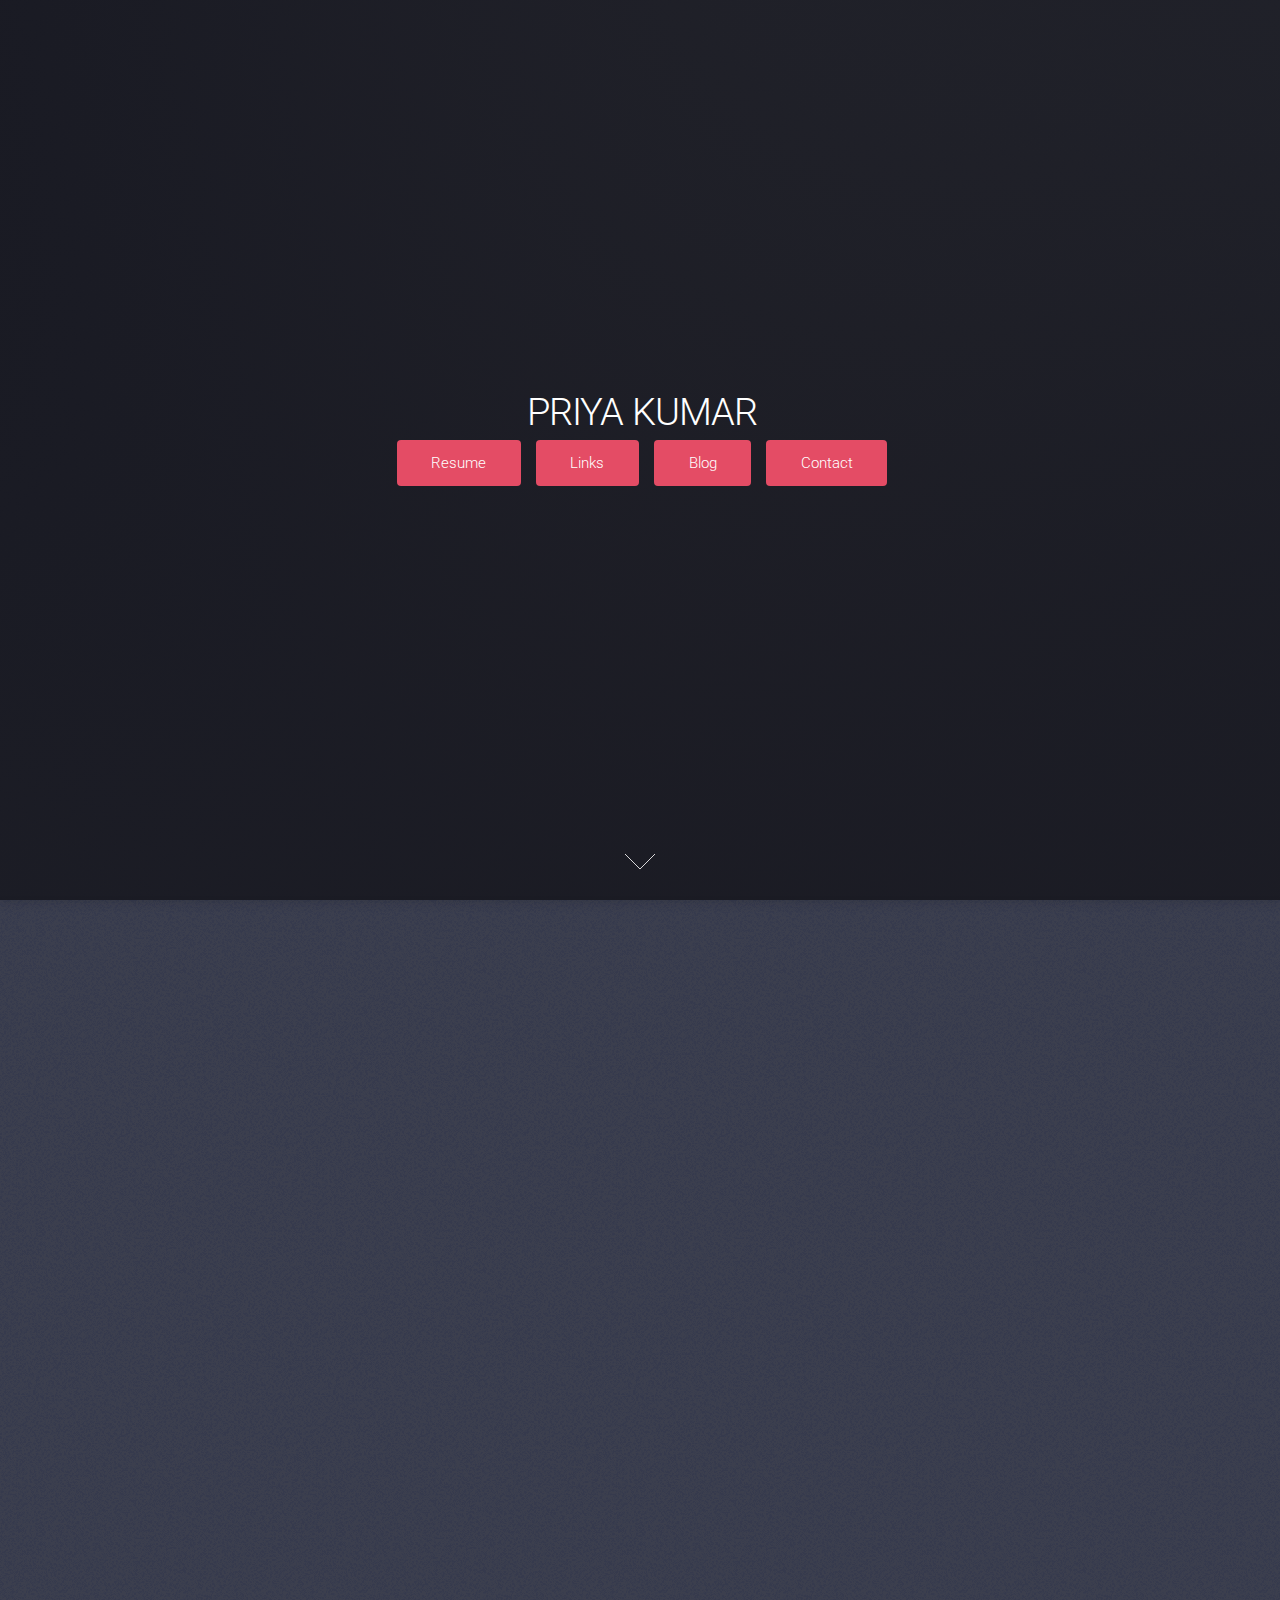
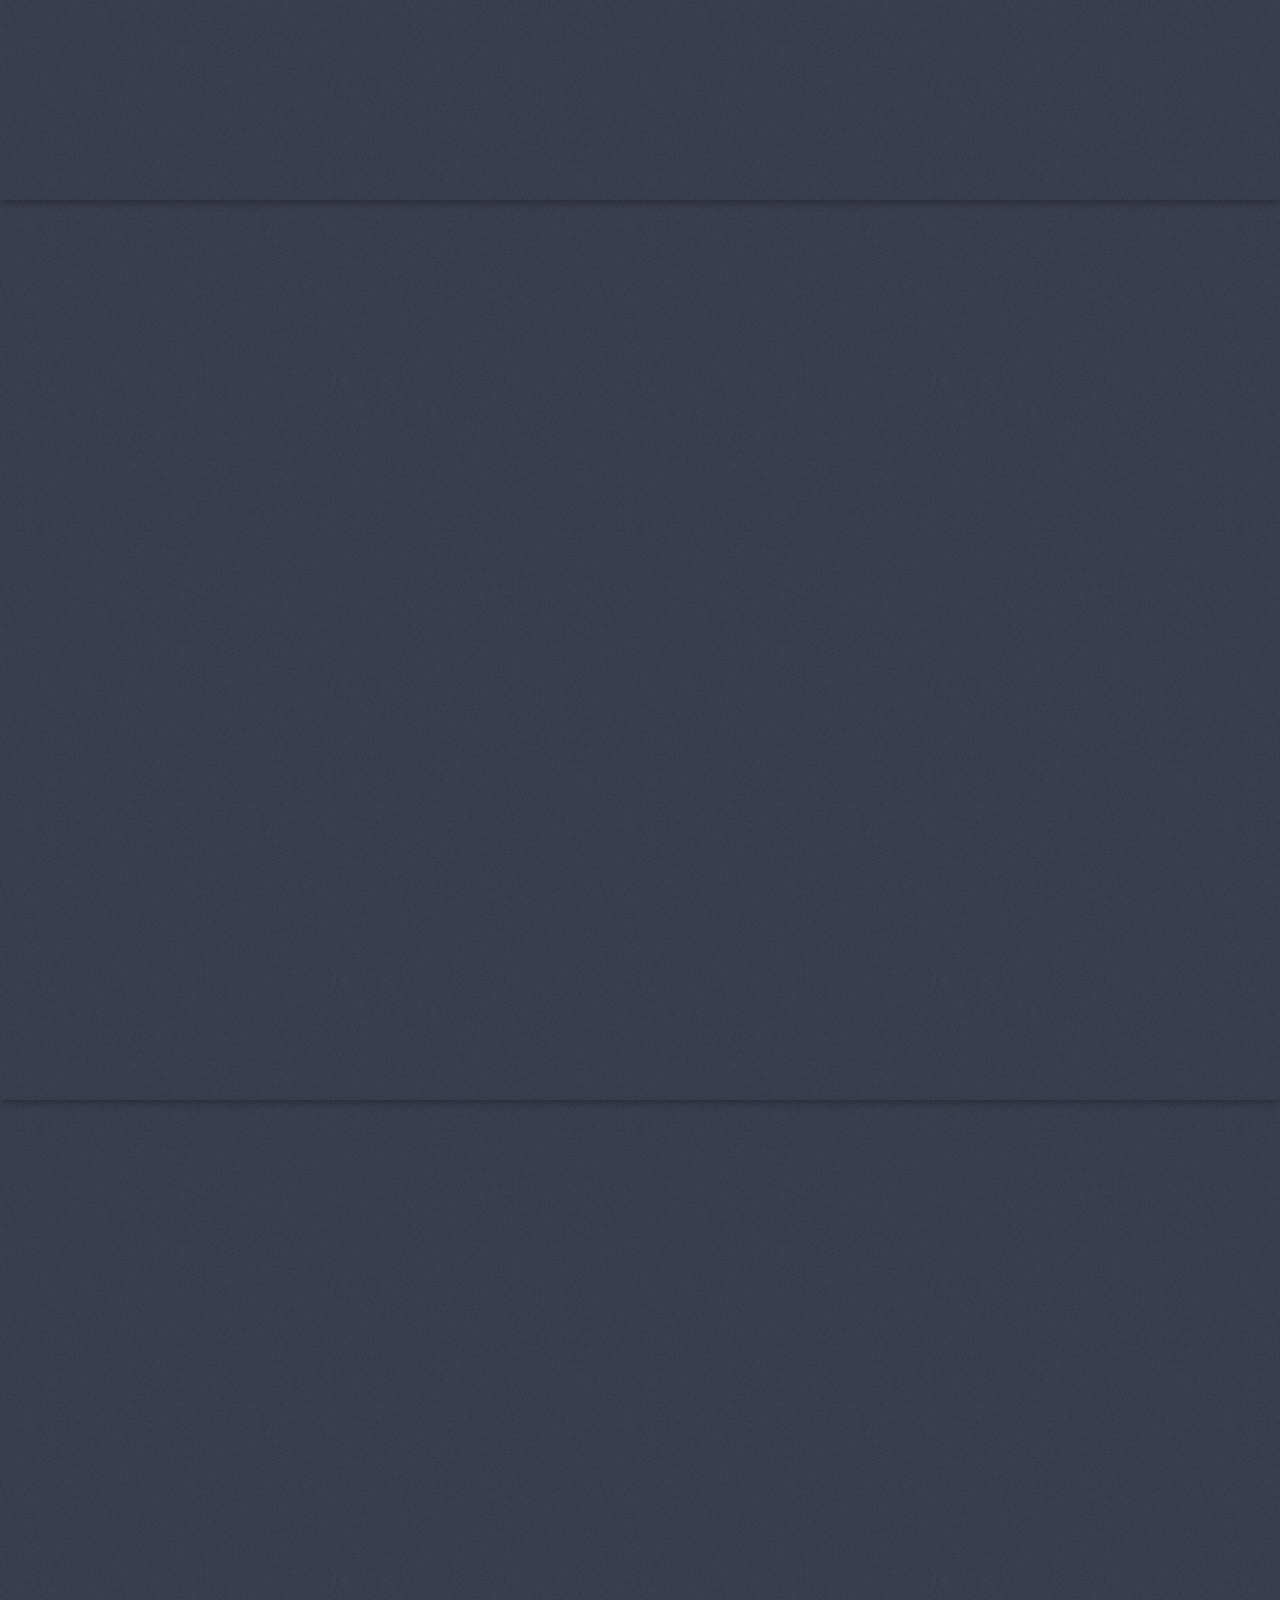
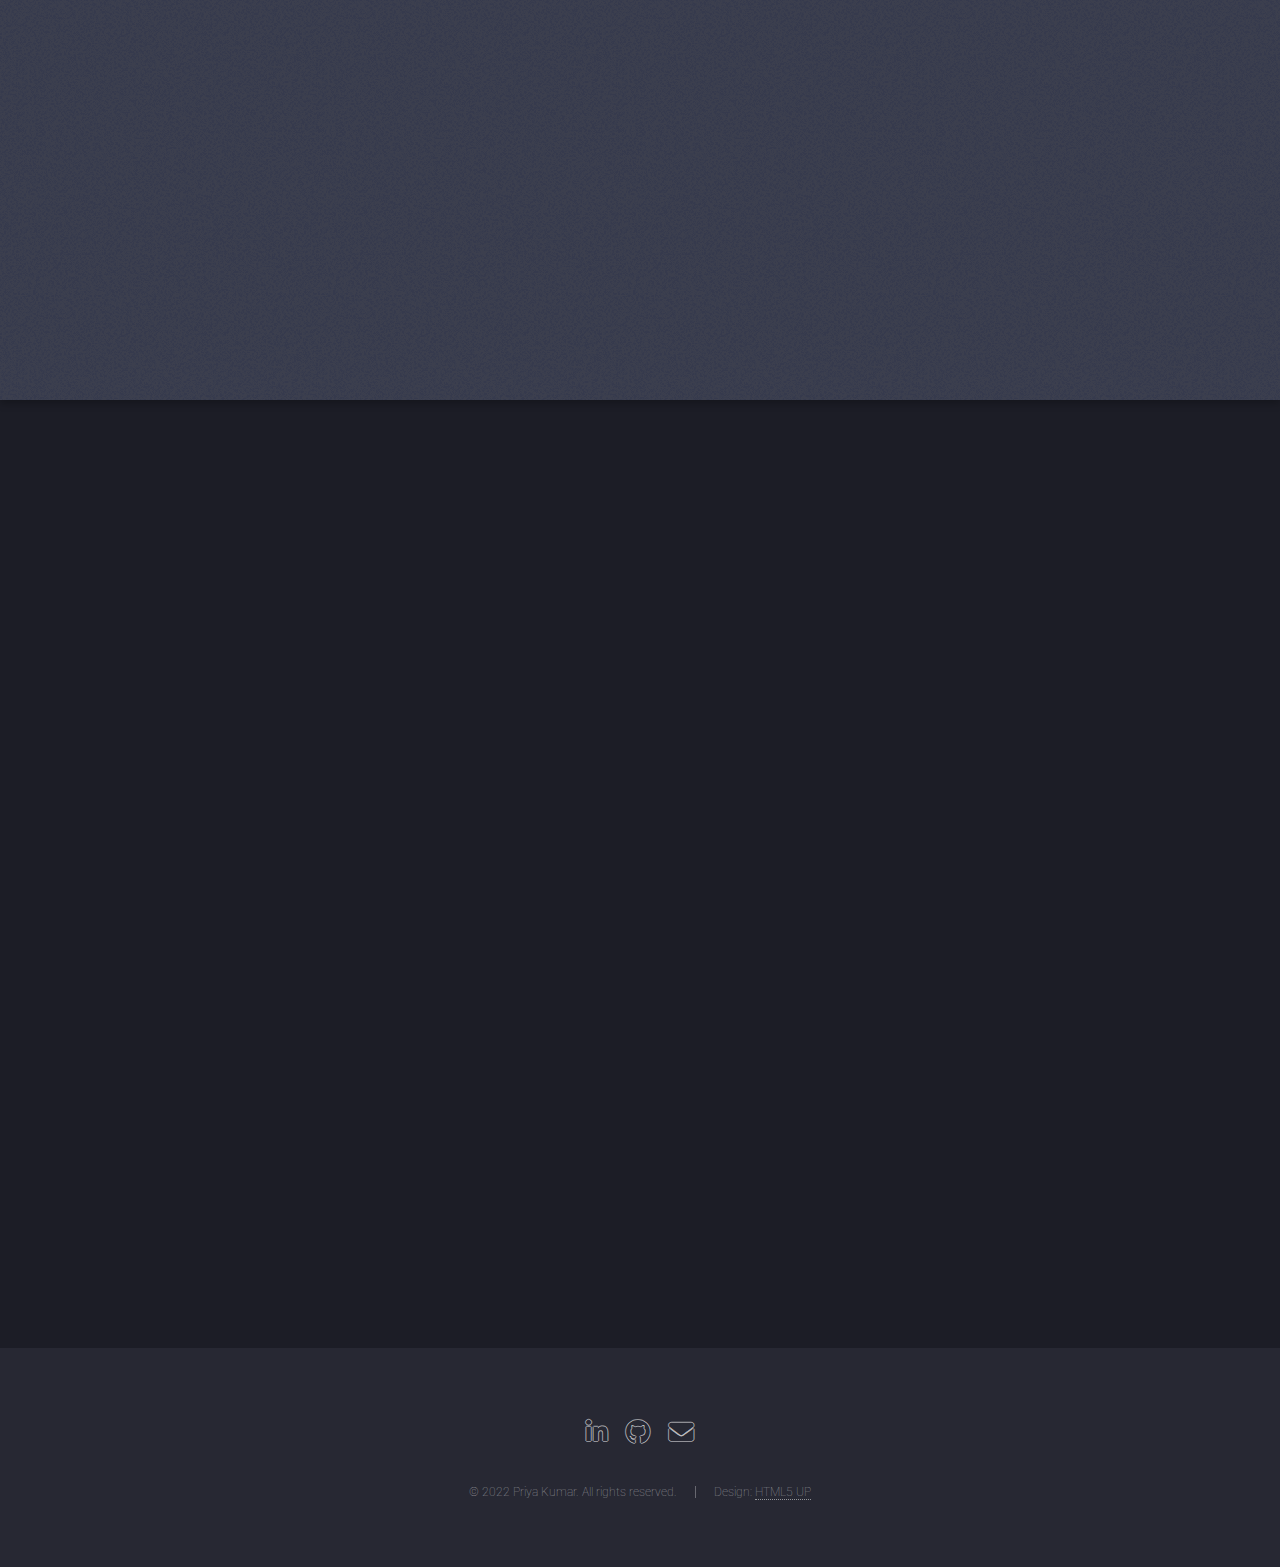
==== index.html @ e1252548 "cleaned up main page" ====
<!DOCTYPE HTML>
<!--
	Landed by HTML5 UP
	html5up.net | @ajlkn
	Free for personal and commercial use under the CCA 3.0 license (html5up.net/license)
-->
<html>
	<head>
		<title>Landed by HTML5 UP</title>
		<meta charset="utf-8" />
		<meta name="viewport" content="width=device-width, initial-scale=1, user-scalable=no" />
		<link rel="stylesheet" href="assets/css/main.css" />
		<noscript><link rel="stylesheet" href="assets/css/noscript.css" /></noscript>
	</head>
	<body class="is-preload landing">
		<div id="page-wrapper">

			<!-- Header -->
				<!-- none, use banner buttons on home page -->

			<!-- Banner -->
				<section id="banner">
					<div class="content">
						<header>
							<h2>PRIYA KUMAR</h2>
							<!-- <p>And there are no hoverboards or flying cars.<br />
							Just apps. Lots of mother flipping apps.</p> -->
						</header>
						<!-- <span class="image"><img src="images/pic01.jpg" alt="" /></span> -->
						<ul class="actions special">
							<li><a href="no-sidebar.html" class="button primary">Resume</a></li>
							<li><a href="no-sidebar.html" class="button primary">Links</a></li>
							<li><a href="no-sidebar.html" class="button primary">Blog</a></li>
							<li><a href="contact.html" class="button primary">Contact</a></li>
						</ul>
					</div>
					<a href="#one" class="goto-next scrolly">Next</a>
				</section>

			<!-- One -->
				<section id="one" class="spotlight style1 bottom">
					<span class="image fit main"><img src="images/pic02.jpg" alt="" /></span>
					<div class="content">
						<div class="container">
							<div class="row">
								<div class="col-4 col-12-medium">
									<header>
										<h2>Odio faucibus ipsum integer consequat</h2>
										<p>Nascetur eu nibh vestibulum amet gravida nascetur praesent</p>
									</header>
								</div>
								<div class="col-4 col-12-medium">
									<p>Feugiat accumsan lorem eu ac lorem amet sed accumsan donec.
									Blandit orci porttitor semper. Arcu phasellus tortor enim mi
									nisi praesent dolor adipiscing. Integer mi sed nascetur cep aliquet
									augue varius tempus lobortis porttitor accumsan consequat
									adipiscing lorem dolor.</p>
								</div>
								<div class="col-4 col-12-medium">
									<p>Morbi enim nascetur et placerat lorem sed iaculis neque ante
									adipiscing adipiscing metus massa. Blandit orci porttitor semper.
									Arcu phasellus tortor enim mi mi nisi praesent adipiscing. Integer
									mi sed nascetur cep aliquet augue varius tempus. Feugiat lorem
									ipsum dolor nullam.</p>
								</div>
							</div>
						</div>
					</div>
					<a href="#two" class="goto-next scrolly">Next</a>
				</section>

			<!-- Two -->
				<section id="two" class="spotlight style2 right">
					<span class="image fit main"><img src="images/pic03.jpg" alt="" /></span>
					<div class="content">
						<header>
							<h2>Interdum amet non magna accumsan</h2>
							<p>Nunc commodo accumsan eget id nisi eu col volutpat magna</p>
						</header>
						<p>Feugiat accumsan lorem eu ac lorem amet ac arcu phasellus tortor enim mi mi nisi praesent adipiscing. Integer mi sed nascetur cep aliquet augue varius tempus lobortis porttitor lorem et accumsan consequat adipiscing lorem.</p>
						<ul class="actions">
							<li><a href="#" class="button">Learn More</a></li>
						</ul>
					</div>
					<a href="#three" class="goto-next scrolly">Next</a>
				</section>

			<!-- Three -->
				<section id="three" class="spotlight style3 left">
					<span class="image fit main bottom"><img src="images/pic04.jpg" alt="" /></span>
					<div class="content">
						<header>
							<h2>Interdum felis blandit praesent sed augue</h2>
							<p>Accumsan integer ultricies aliquam vel massa sapien phasellus</p>
						</header>
						<p>Feugiat accumsan lorem eu ac lorem amet ac arcu phasellus tortor enim mi mi nisi praesent adipiscing. Integer mi sed nascetur cep aliquet augue varius tempus lobortis porttitor lorem et accumsan consequat adipiscing lorem.</p>
						<ul class="actions">
							<li><a href="#" class="button">Learn More</a></li>
						</ul>
					</div>
					<a href="#four" class="goto-next scrolly">Next</a>
				</section>

			<!-- Four -->
				<section id="four" class="wrapper style1 special fade-up">
					<div class="container">
						<header class="major">
							<h2>Accumsan sed tempus adipiscing blandit</h2>
							<p>Iaculis ac volutpat vis non enim gravida nisi faucibus posuere arcu consequat</p>
						</header>
						<div class="box alt">
							<div class="row gtr-uniform">
								<section class="col-4 col-6-medium col-12-xsmall">
									<span class="icon solid alt major fa-chart-area"></span>
									<h3>Ipsum sed commodo</h3>
									<p>Feugiat accumsan lorem eu ac lorem amet accumsan donec. Blandit orci porttitor.</p>
								</section>
								<section class="col-4 col-6-medium col-12-xsmall">
									<span class="icon solid alt major fa-comment"></span>
									<h3>Eleifend lorem ornare</h3>
									<p>Feugiat accumsan lorem eu ac lorem amet accumsan donec. Blandit orci porttitor.</p>
								</section>
								<section class="col-4 col-6-medium col-12-xsmall">
									<span class="icon solid alt major fa-flask"></span>
									<h3>Cubilia cep lobortis</h3>
									<p>Feugiat accumsan lorem eu ac lorem amet accumsan donec. Blandit orci porttitor.</p>
								</section>
								<section class="col-4 col-6-medium col-12-xsmall">
									<span class="icon solid alt major fa-paper-plane"></span>
									<h3>Non semper interdum</h3>
									<p>Feugiat accumsan lorem eu ac lorem amet accumsan donec. Blandit orci porttitor.</p>
								</section>
								<section class="col-4 col-6-medium col-12-xsmall">
									<span class="icon solid alt major fa-file"></span>
									<h3>Odio laoreet accumsan</h3>
									<p>Feugiat accumsan lorem eu ac lorem amet accumsan donec. Blandit orci porttitor.</p>
								</section>
								<section class="col-4 col-6-medium col-12-xsmall">
									<span class="icon solid alt major fa-lock"></span>
									<h3>Massa arcu accumsan</h3>
									<p>Feugiat accumsan lorem eu ac lorem amet accumsan donec. Blandit orci porttitor.</p>
								</section>
							</div>
						</div>
						<footer class="major">
							<ul class="actions special">
								<li><a href="#" class="button">Magna sed feugiat</a></li>
							</ul>
						</footer>
					</div>
				</section>

			<!-- Five -->
				<!-- <section id="five" class="wrapper style2 special fade">
					<div class="container">
						<header>
							<h2>Magna faucibus lorem diam</h2>
							<p>Ante metus praesent faucibus ante integer id accumsan eleifend</p>
						</header>
						<form method="post" action="#" class="cta">
							<div class="row gtr-uniform gtr-50">
								<div class="col-8 col-12-xsmall"><input type="email" name="email" id="email" placeholder="Your Email Address" /></div>
								<div class="col-4 col-12-xsmall"><input type="submit" value="Get Started" class="fit primary" /></div>
							</div>
						</form>
					</div>
				</section> -->

			<!-- Footer -->
				<footer id="footer">
					<ul class="icons">
						<!-- <li><a href="#" class="icon brands alt fa-twitter"><span class="label">Twitter</span></a></li> -->
						<!-- <li><a href="#" class="icon brands alt fa-facebook-f"><span class="label">Facebook</span></a></li> -->
						<li><a href="https://www.linkedin.com/in/kumar-priya/" class="icon brands alt fa-linkedin-in"><span class="label">LinkedIn</span></a></li>
						<!-- <li><a href="#" class="icon brands alt fa-instagram"><span class="label">Instagram</span></a></li> -->
						<li><a href="https://github.com/prkuma" class="icon brands alt fa-github"><span class="label">GitHub</span></a></li>
						<li><a href="thepriyakumar27@gmail.com" class="icon solid alt fa-envelope"><span class="label">Email</span></a></li>
					</ul>
					<ul class="copyright">
						<li>&copy; 2022 Priya Kumar. All rights reserved.</li><li>Design: <a href="http://html5up.net">HTML5 UP</a></li>
					</ul>
				</footer>

		</div>

		<!-- Scripts -->
			<script src="assets/js/jquery.min.js"></script>
			<script src="assets/js/jquery.scrolly.min.js"></script>
			<script src="assets/js/jquery.dropotron.min.js"></script>
			<script src="assets/js/jquery.scrollex.min.js"></script>
			<script src="assets/js/browser.min.js"></script>
			<script src="assets/js/breakpoints.min.js"></script>
			<script src="assets/js/util.js"></script>
			<script src="assets/js/main.js"></script>

	</body>
</html>
---- assets/css/main.css ----
@import url("fontawesome-all.min.css");
@import url("https://fonts.googleapis.com/css?family=Roboto:100,300,100italic,300italic");

/*
	Landed by HTML5 UP
	html5up.net | @ajlkn
	Free for personal and commercial use under the CCA 3.0 license (html5up.net/license)
*/

html, body, div, span, applet, object,
iframe, h1, h2, h3, h4, h5, h6, p, blockquote,
pre, a, abbr, acronym, address, big, cite,
code, del, dfn, em, img, ins, kbd, q, s, samp,
small, strike, strong, sub, sup, tt, var, b,
u, i, center, dl, dt, dd, ol, ul, li, fieldset,
form, label, legend, table, caption, tbody,
tfoot, thead, tr, th, td, article, aside,
canvas, details, embed, figure, figcaption,
footer, header, hgroup, menu, nav, output, ruby,
section, summary, time, mark, audio, video {
	margin: 0;
	padding: 0;
	border: 0;
	font-size: 100%;
	font: inherit;
	vertical-align: baseline;}

article, aside, details, figcaption, figure,
footer, header, hgroup, menu, nav, section {
	display: block;}

body {
	line-height: 1;
}

ol, ul {
	list-style: none;
}

blockquote, q {
	quotes: none;
}

	blockquote:before, blockquote:after, q:before, q:after {
		content: '';
		content: none;
	}

table {
	border-collapse: collapse;
	border-spacing: 0;
}

body {
	-webkit-text-size-adjust: none;
}

mark {
	background-color: transparent;
	color: inherit;
}

input::-moz-focus-inner {
	border: 0;
	padding: 0;
}

input, select, textarea {
	-moz-appearance: none;
	-webkit-appearance: none;
	-ms-appearance: none;
	appearance: none;
}

/* Basic */

	html {
		box-sizing: border-box;
	}

	*, *:before, *:after {
		box-sizing: inherit;
	}

	html, body {
		background: #1c1d26;
	}

	body.is-preload *, body.is-preload *:before, body.is-preload *:after {
		-moz-animation: none !important;
		-webkit-animation: none !important;
		-ms-animation: none !important;
		animation: none !important;
		-moz-transition: none !important;
		-webkit-transition: none !important;
		-ms-transition: none !important;
		transition: none !important;
	}

	body, input, select, textarea {
		color: rgba(255, 255, 255, 0.75);
		font-family: "Roboto", Helvetica, sans-serif;
		font-size: 15pt;
		font-weight: 100;
		line-height: 1.75em;
	}

	a {
		-moz-transition: border-color 0.2s ease-in-out, color 0.2s ease-in-out;
		-webkit-transition: border-color 0.2s ease-in-out, color 0.2s ease-in-out;
		-ms-transition: border-color 0.2s ease-in-out, color 0.2s ease-in-out;
		transition: border-color 0.2s ease-in-out, color 0.2s ease-in-out;
		border-bottom: dotted 1px;
		color: #e44c65;
		text-decoration: none;
	}

		a:hover {
			color: #e44c65 !important;
			border-bottom-color: transparent;
		}

	strong, b {
		color: #ffffff;
		font-weight: 300;
	}

	em, i {
		font-style: italic;
	}

	p {
		margin: 0 0 2em 0;
	}

	h1, h2, h3, h4, h5, h6 {
		color: #ffffff;
		font-weight: 300;
		line-height: 1em;
		margin: 0 0 1em 0;
	}

		h1 a, h2 a, h3 a, h4 a, h5 a, h6 a {
			color: inherit;
			border: 0;
		}

	h2 {
		font-size: 2em;
		line-height: 1.5em;
		letter-spacing: -0.025em;
	}

	h3 {
		font-size: 1.35em;
		line-height: 1.5em;
	}

	h4 {
		font-size: 1.1em;
		line-height: 1.5em;
	}

	h5 {
		font-size: 0.9em;
		line-height: 1.5em;
	}

	h6 {
		font-size: 0.7em;
		line-height: 1.5em;
	}

	sub {
		font-size: 0.8em;
		position: relative;
		top: 0.5em;
	}

	sup {
		font-size: 0.8em;
		position: relative;
		top: -0.5em;
	}

	hr {
		border: 0;
		border-bottom: solid 1px rgba(255, 255, 255, 0.3);
		margin: 3em 0;
	}

		hr.major {
			margin: 4em 0;
		}

	blockquote {
		border-left: solid 4px rgba(255, 255, 255, 0.3);
		font-style: italic;
		margin: 0 0 2em 0;
		padding: 0.5em 0 0.5em 2em;
	}

	code {
		background: rgba(255, 255, 255, 0.075);
		border-radius: 4px;
		font-family: "Courier New", monospace;
		font-size: 0.9em;
		margin: 0 0.25em;
		padding: 0.25em 0.65em;
	}

	pre {
		-webkit-overflow-scrolling: touch;
		font-family: "Courier New", monospace;
		font-size: 0.9em;
		margin: 0 0 2em 0;
	}

		pre code {
			display: block;
			line-height: 1.75em;
			padding: 1em 1.5em;
			overflow-x: auto;
		}

	.align-left {
		text-align: left;
	}

	.align-center {
		text-align: center;
	}

	.align-right {
		text-align: right;
	}

/* Loader */

	@-moz-keyframes spinner-show {
		0% {
			opacity: 0;
		}

		100% {
			opacity: 1;
		}
	}

	@-webkit-keyframes spinner-show {
		0% {
			opacity: 0;
		}

		100% {
			opacity: 1;
		}
	}

	@-ms-keyframes spinner-show {
		0% {
			opacity: 0;
		}

		100% {
			opacity: 1;
		}
	}

	@keyframes spinner-show {
		0% {
			opacity: 0;
		}

		100% {
			opacity: 1;
		}
	}

	@-moz-keyframes spinner-hide {
		0% {
			color: rgba(255, 255, 255, 0.15);
			z-index: 100001;
			-moz-transform: scale(1) rotate(0deg);
			-webkit-transform: scale(1) rotate(0deg);
			-ms-transform: scale(1) rotate(0deg);
			transform: scale(1) rotate(0deg);
		}

		99% {
			color: #1c1d26;
			z-index: 100001;
			-moz-transform: scale(0.5) rotate(360deg);
			-webkit-transform: scale(0.5) rotate(360deg);
			-ms-transform: scale(0.5) rotate(360deg);
			transform: scale(0.5) rotate(360deg);
		}

		100% {
			color: #1c1d26;
			z-index: -1;
			-moz-transform: scale(0.5) rotate(360deg);
			-webkit-transform: scale(0.5) rotate(360deg);
			-ms-transform: scale(0.5) rotate(360deg);
			transform: scale(0.5) rotate(360deg);
		}
	}

	@-webkit-keyframes spinner-hide {
		0% {
			color: rgba(255, 255, 255, 0.15);
			z-index: 100001;
			-moz-transform: scale(1) rotate(0deg);
			-webkit-transform: scale(1) rotate(0deg);
			-ms-transform: scale(1) rotate(0deg);
			transform: scale(1) rotate(0deg);
		}

		99% {
			color: #1c1d26;
			z-index: 100001;
			-moz-transform: scale(0.5) rotate(360deg);
			-webkit-transform: scale(0.5) rotate(360deg);
			-ms-transform: scale(0.5) rotate(360deg);
			transform: scale(0.5) rotate(360deg);
		}

		100% {
			color: #1c1d26;
			z-index: -1;
			-moz-transform: scale(0.5) rotate(360deg);
			-webkit-transform: scale(0.5) rotate(360deg);
			-ms-transform: scale(0.5) rotate(360deg);
			transform: scale(0.5) rotate(360deg);
		}
	}

	@-ms-keyframes spinner-hide {
		0% {
			color: rgba(255, 255, 255, 0.15);
			z-index: 100001;
			-moz-transform: scale(1) rotate(0deg);
			-webkit-transform: scale(1) rotate(0deg);
			-ms-transform: scale(1) rotate(0deg);
			transform: scale(1) rotate(0deg);
		}

		99% {
			color: #1c1d26;
			z-index: 100001;
			-moz-transform: scale(0.5) rotate(360deg);
			-webkit-transform: scale(0.5) rotate(360deg);
			-ms-transform: scale(0.5) rotate(360deg);
			transform: scale(0.5) rotate(360deg);
		}

		100% {
			color: #1c1d26;
			z-index: -1;
			-moz-transform: scale(0.5) rotate(360deg);
			-webkit-transform: scale(0.5) rotate(360deg);
			-ms-transform: scale(0.5) rotate(360deg);
			transform: scale(0.5) rotate(360deg);
		}
	}

	@keyframes spinner-hide {
		0% {
			color: rgba(255, 255, 255, 0.15);
			z-index: 100001;
			-moz-transform: scale(1) rotate(0deg);
			-webkit-transform: scale(1) rotate(0deg);
			-ms-transform: scale(1) rotate(0deg);
			transform: scale(1) rotate(0deg);
		}

		99% {
			color: #1c1d26;
			z-index: 100001;
			-moz-transform: scale(0.5) rotate(360deg);
			-webkit-transform: scale(0.5) rotate(360deg);
			-ms-transform: scale(0.5) rotate(360deg);
			transform: scale(0.5) rotate(360deg);
		}

		100% {
			color: #1c1d26;
			z-index: -1;
			-moz-transform: scale(0.5) rotate(360deg);
			-webkit-transform: scale(0.5) rotate(360deg);
			-ms-transform: scale(0.5) rotate(360deg);
			transform: scale(0.5) rotate(360deg);
		}
	}

	@-moz-keyframes spinner-rotate {
		0% {
			-moz-transform: scale(1) rotate(0deg);
			-webkit-transform: scale(1) rotate(0deg);
			-ms-transform: scale(1) rotate(0deg);
			transform: scale(1) rotate(0deg);
		}

		100% {
			-moz-transform: scale(1) rotate(360deg);
			-webkit-transform: scale(1) rotate(360deg);
			-ms-transform: scale(1) rotate(360deg);
			transform: scale(1) rotate(360deg);
		}
	}

	@-webkit-keyframes spinner-rotate {
		0% {
			-moz-transform: scale(1) rotate(0deg);
			-webkit-transform: scale(1) rotate(0deg);
			-ms-transform: scale(1) rotate(0deg);
			transform: scale(1) rotate(0deg);
		}

		100% {
			-moz-transform: scale(1) rotate(360deg);
			-webkit-transform: scale(1) rotate(360deg);
			-ms-transform: scale(1) rotate(360deg);
			transform: scale(1) rotate(360deg);
		}
	}

	@-ms-keyframes spinner-rotate {
		0% {
			-moz-transform: scale(1) rotate(0deg);
			-webkit-transform: scale(1) rotate(0deg);
			-ms-transform: scale(1) rotate(0deg);
			transform: scale(1) rotate(0deg);
		}

		100% {
			-moz-transform: scale(1) rotate(360deg);
			-webkit-transform: scale(1) rotate(360deg);
			-ms-transform: scale(1) rotate(360deg);
			transform: scale(1) rotate(360deg);
		}
	}

	@keyframes spinner-rotate {
		0% {
			-moz-transform: scale(1) rotate(0deg);
			-webkit-transform: scale(1) rotate(0deg);
			-ms-transform: scale(1) rotate(0deg);
			transform: scale(1) rotate(0deg);
		}

		100% {
			-moz-transform: scale(1) rotate(360deg);
			-webkit-transform: scale(1) rotate(360deg);
			-ms-transform: scale(1) rotate(360deg);
			transform: scale(1) rotate(360deg);
		}
	}

	@-moz-keyframes overlay-hide {
		0% {
			opacity: 1;
			z-index: 100000;
		}

		15% {
			opacity: 1;
			z-index: 100000;
		}

		99% {
			opacity: 0;
			z-index: 100000;
		}

		100% {
			opacity: 0;
			z-index: -1;
		}
	}

	@-webkit-keyframes overlay-hide {
		0% {
			opacity: 1;
			z-index: 100000;
		}

		15% {
			opacity: 1;
			z-index: 100000;
		}

		99% {
			opacity: 0;
			z-index: 100000;
		}

		100% {
			opacity: 0;
			z-index: -1;
		}
	}

	@-ms-keyframes overlay-hide {
		0% {
			opacity: 1;
			z-index: 100000;
		}

		15% {
			opacity: 1;
			z-index: 100000;
		}

		99% {
			opacity: 0;
			z-index: 100000;
		}

		100% {
			opacity: 0;
			z-index: -1;
		}
	}

	@keyframes overlay-hide {
		0% {
			opacity: 1;
			z-index: 100000;
		}

		15% {
			opacity: 1;
			z-index: 100000;
		}

		99% {
			opacity: 0;
			z-index: 100000;
		}

		100% {
			opacity: 0;
			z-index: -1;
		}
	}

	body.landing {
		text-decoration: none;
	}

		body.landing:before {
			-moz-osx-font-smoothing: grayscale;
			-webkit-font-smoothing: antialiased;
			display: inline-block;
			font-style: normal;
			font-variant: normal;
			text-rendering: auto;
			line-height: 1;
			text-transform: none !important;
			font-family: 'Font Awesome 5 Free';
			font-weight: 900;
		}

		body.landing:before {
			-moz-animation: spinner-show 1.5s 1 0.25s ease forwards, spinner-hide 0.25s ease-in-out forwards !important;
			-webkit-animation: spinner-show 1.5s 1 0.25s ease forwards, spinner-hide 0.25s ease-in-out forwards !important;
			-ms-animation: spinner-show 1.5s 1 0.25s ease forwards, spinner-hide 0.25s ease-in-out forwards !important;
			animation: spinner-show 1.5s 1 0.25s ease forwards, spinner-hide 0.25s ease-in-out forwards !important;
			-moz-transform-origin: 50% 50%;
			-webkit-transform-origin: 50% 50%;
			-ms-transform-origin: 50% 50%;
			transform-origin: 50% 50%;
			color: rgba(255, 255, 255, 0.15);
			content: '\f1ce';
			cursor: default;
			display: block;
			font-size: 2em;
			height: 2em;
			left: 50%;
			line-height: 2em;
			margin: -1em 0 0 -1em;
			opacity: 0;
			position: fixed;
			text-align: center;
			top: 50%;
			width: 2em;
			z-index: -1;
		}

		body.landing:after {
			-moz-animation: overlay-hide 1.5s ease-in forwards !important;
			-webkit-animation: overlay-hide 1.5s ease-in forwards !important;
			-ms-animation: overlay-hide 1.5s ease-in forwards !important;
			animation: overlay-hide 1.5s ease-in forwards !important;
			background: #1c1d26;
			content: '';
			display: block;
			height: 100%;
			left: 0;
			opacity: 0;
			position: fixed;
			top: 0;
			width: 100%;
			z-index: -1;
		}

		body.landing.is-preload:before {
			-moz-animation: spinner-show 1.5s 1 0.25s ease forwards, spinner-rotate 0.75s infinite linear !important;
			-webkit-animation: spinner-show 1.5s 1 0.25s ease forwards, spinner-rotate 0.75s infinite linear !important;
			-ms-animation: spinner-show 1.5s 1 0.25s ease forwards, spinner-rotate 0.75s infinite linear !important;
			animation: spinner-show 1.5s 1 0.25s ease forwards, spinner-rotate 0.75s infinite linear !important;
			z-index: 100001;
		}

		body.landing.is-preload:after {
			-moz-animation: none !important;
			-webkit-animation: none !important;
			-ms-animation: none !important;
			animation: none !important;
			opacity: 1;
			z-index: 100000;
		}

	@media (-webkit-min-device-pixel-ratio: 2) {

		body.landing:before {
			line-height: 2.025em;
		}

	}

/* Container */

	.container {
		margin: 0 auto;
		max-width: calc(100% - 4em);
		width: 70em;
	}

		.container.xsmall {
			width: 17.5em;
		}

		.container.small {
			width: 35em;
		}

		.container.medium {
			width: 52.5em;
		}

		.container.large {
			width: 87.5em;
		}

		.container.xlarge {
			width: 105em;
		}

		.container.max {
			width: 100%;
		}

		@media screen and (max-width: 1280px) {

			.container {
				width: 90%;
				max-width: 100%;
			}

		}

		@media screen and (max-width: 980px) {

			.container {
				width: 100% !important;
			}

		}

/* Row */

	.row {
		display: flex;
		flex-wrap: wrap;
		box-sizing: border-box;
		align-items: stretch;
	}

		.row > * {
			box-sizing: border-box;
		}

		.row.gtr-uniform > * > :last-child {
			margin-bottom: 0;
		}

		.row.aln-left {
			justify-content: flex-start;
		}

		.row.aln-center {
			justify-content: center;
		}

		.row.aln-right {
			justify-content: flex-end;
		}

		.row.aln-top {
			align-items: flex-start;
		}

		.row.aln-middle {
			align-items: center;
		}

		.row.aln-bottom {
			align-items: flex-end;
		}

		.row > .imp {
			order: -1;
		}

		.row > .col-1 {
			width: 8.33333%;
		}

		.row > .off-1 {
			margin-left: 8.33333%;
		}

		.row > .col-2 {
			width: 16.66667%;
		}

		.row > .off-2 {
			margin-left: 16.66667%;
		}

		.row > .col-3 {
			width: 25%;
		}

		.row > .off-3 {
			margin-left: 25%;
		}

		.row > .col-4 {
			width: 33.33333%;
		}

		.row > .off-4 {
			margin-left: 33.33333%;
		}

		.row > .col-5 {
			width: 41.66667%;
		}

		.row > .off-5 {
			margin-left: 41.66667%;
		}

		.row > .col-6 {
			width: 50%;
		}

		.row > .off-6 {
			margin-left: 50%;
		}

		.row > .col-7 {
			width: 58.33333%;
		}

		.row > .off-7 {
			margin-left: 58.33333%;
		}

		.row > .col-8 {
			width: 66.66667%;
		}

		.row > .off-8 {
			margin-left: 66.66667%;
		}

		.row > .col-9 {
			width: 75%;
		}

		.row > .off-9 {
			margin-left: 75%;
		}

		.row > .col-10 {
			width: 83.33333%;
		}

		.row > .off-10 {
			margin-left: 83.33333%;
		}

		.row > .col-11 {
			width: 91.66667%;
		}

		.row > .off-11 {
			margin-left: 91.66667%;
		}

		.row > .col-12 {
			width: 100%;
		}

		.row > .off-12 {
			margin-left: 100%;
		}

		.row.gtr-0 {
			margin-top: 0;
			margin-left: 0em;
		}

			.row.gtr-0 > * {
				padding: 0 0 0 0em;
			}

			.row.gtr-0.gtr-uniform {
				margin-top: 0em;
			}

				.row.gtr-0.gtr-uniform > * {
					padding-top: 0em;
				}

		.row.gtr-25 {
			margin-top: 0;
			margin-left: -0.625em;
		}

			.row.gtr-25 > * {
				padding: 0 0 0 0.625em;
			}

			.row.gtr-25.gtr-uniform {
				margin-top: -0.625em;
			}

				.row.gtr-25.gtr-uniform > * {
					padding-top: 0.625em;
				}

		.row.gtr-50 {
			margin-top: 0;
			margin-left: -1.25em;
		}

			.row.gtr-50 > * {
				padding: 0 0 0 1.25em;
			}

			.row.gtr-50.gtr-uniform {
				margin-top: -1.25em;
			}

				.row.gtr-50.gtr-uniform > * {
					padding-top: 1.25em;
				}

		.row {
			margin-top: 0;
			margin-left: -2.5em;
		}

			.row > * {
				padding: 0 0 0 2.5em;
			}

			.row.gtr-uniform {
				margin-top: -2.5em;
			}

				.row.gtr-uniform > * {
					padding-top: 2.5em;
				}

		.row.gtr-150 {
			margin-top: 0;
			margin-left: -3.75em;
		}

			.row.gtr-150 > * {
				padding: 0 0 0 3.75em;
			}

			.row.gtr-150.gtr-uniform {
				margin-top: -3.75em;
			}

				.row.gtr-150.gtr-uniform > * {
					padding-top: 3.75em;
				}

		.row.gtr-200 {
			margin-top: 0;
			margin-left: -5em;
		}

			.row.gtr-200 > * {
				padding: 0 0 0 5em;
			}

			.row.gtr-200.gtr-uniform {
				margin-top: -5em;
			}

				.row.gtr-200.gtr-uniform > * {
					padding-top: 5em;
				}

		@media screen and (max-width: 1680px) {

			.row {
				display: flex;
				flex-wrap: wrap;
				box-sizing: border-box;
				align-items: stretch;
			}

				.row > * {
					box-sizing: border-box;
				}

				.row.gtr-uniform > * > :last-child {
					margin-bottom: 0;
				}

				.row.aln-left {
					justify-content: flex-start;
				}

				.row.aln-center {
					justify-content: center;
				}

				.row.aln-right {
					justify-content: flex-end;
				}

				.row.aln-top {
					align-items: flex-start;
				}

				.row.aln-middle {
					align-items: center;
				}

				.row.aln-bottom {
					align-items: flex-end;
				}

				.row > .imp-xlarge {
					order: -1;
				}

				.row > .col-1-xlarge {
					width: 8.33333%;
				}

				.row > .off-1-xlarge {
					margin-left: 8.33333%;
				}

				.row > .col-2-xlarge {
					width: 16.66667%;
				}

				.row > .off-2-xlarge {
					margin-left: 16.66667%;
				}

				.row > .col-3-xlarge {
					width: 25%;
				}

				.row > .off-3-xlarge {
					margin-left: 25%;
				}

				.row > .col-4-xlarge {
					width: 33.33333%;
				}

				.row > .off-4-xlarge {
					margin-left: 33.33333%;
				}

				.row > .col-5-xlarge {
					width: 41.66667%;
				}

				.row > .off-5-xlarge {
					margin-left: 41.66667%;
				}

				.row > .col-6-xlarge {
					width: 50%;
				}

				.row > .off-6-xlarge {
					margin-left: 50%;
				}

				.row > .col-7-xlarge {
					width: 58.33333%;
				}

				.row > .off-7-xlarge {
					margin-left: 58.33333%;
				}

				.row > .col-8-xlarge {
					width: 66.66667%;
				}

				.row > .off-8-xlarge {
					margin-left: 66.66667%;
				}

				.row > .col-9-xlarge {
					width: 75%;
				}

				.row > .off-9-xlarge {
					margin-left: 75%;
				}

				.row > .col-10-xlarge {
					width: 83.33333%;
				}

				.row > .off-10-xlarge {
					margin-left: 83.33333%;
				}

				.row > .col-11-xlarge {
					width: 91.66667%;
				}

				.row > .off-11-xlarge {
					margin-left: 91.66667%;
				}

				.row > .col-12-xlarge {
					width: 100%;
				}

				.row > .off-12-xlarge {
					margin-left: 100%;
				}

				.row.gtr-0 {
					margin-top: 0;
					margin-left: 0em;
				}

					.row.gtr-0 > * {
						padding: 0 0 0 0em;
					}

					.row.gtr-0.gtr-uniform {
						margin-top: 0em;
					}

						.row.gtr-0.gtr-uniform > * {
							padding-top: 0em;
						}

				.row.gtr-25 {
					margin-top: 0;
					margin-left: -0.625em;
				}

					.row.gtr-25 > * {
						padding: 0 0 0 0.625em;
					}

					.row.gtr-25.gtr-uniform {
						margin-top: -0.625em;
					}

						.row.gtr-25.gtr-uniform > * {
							padding-top: 0.625em;
						}

				.row.gtr-50 {
					margin-top: 0;
					margin-left: -1.25em;
				}

					.row.gtr-50 > * {
						padding: 0 0 0 1.25em;
					}

					.row.gtr-50.gtr-uniform {
						margin-top: -1.25em;
					}

						.row.gtr-50.gtr-uniform > * {
							padding-top: 1.25em;
						}

				.row {
					margin-top: 0;
					margin-left: -2.5em;
				}

					.row > * {
						padding: 0 0 0 2.5em;
					}

					.row.gtr-uniform {
						margin-top: -2.5em;
					}

						.row.gtr-uniform > * {
							padding-top: 2.5em;
						}

				.row.gtr-150 {
					margin-top: 0;
					margin-left: -3.75em;
				}

					.row.gtr-150 > * {
						padding: 0 0 0 3.75em;
					}

					.row.gtr-150.gtr-uniform {
						margin-top: -3.75em;
					}

						.row.gtr-150.gtr-uniform > * {
							padding-top: 3.75em;
						}

				.row.gtr-200 {
					margin-top: 0;
					margin-left: -5em;
				}

					.row.gtr-200 > * {
						padding: 0 0 0 5em;
					}

					.row.gtr-200.gtr-uniform {
						margin-top: -5em;
					}

						.row.gtr-200.gtr-uniform > * {
							padding-top: 5em;
						}

		}

		@media screen and (max-width: 1280px) {

			.row {
				display: flex;
				flex-wrap: wrap;
				box-sizing: border-box;
				align-items: stretch;
			}

				.row > * {
					box-sizing: border-box;
				}

				.row.gtr-uniform > * > :last-child {
					margin-bottom: 0;
				}

				.row.aln-left {
					justify-content: flex-start;
				}

				.row.aln-center {
					justify-content: center;
				}

				.row.aln-right {
					justify-content: flex-end;
				}

				.row.aln-top {
					align-items: flex-start;
				}

				.row.aln-middle {
					align-items: center;
				}

				.row.aln-bottom {
					align-items: flex-end;
				}

				.row > .imp-large {
					order: -1;
				}

				.row > .col-1-large {
					width: 8.33333%;
				}

				.row > .off-1-large {
					margin-left: 8.33333%;
				}

				.row > .col-2-large {
					width: 16.66667%;
				}

				.row > .off-2-large {
					margin-left: 16.66667%;
				}

				.row > .col-3-large {
					width: 25%;
				}

				.row > .off-3-large {
					margin-left: 25%;
				}

				.row > .col-4-large {
					width: 33.33333%;
				}

				.row > .off-4-large {
					margin-left: 33.33333%;
				}

				.row > .col-5-large {
					width: 41.66667%;
				}

				.row > .off-5-large {
					margin-left: 41.66667%;
				}

				.row > .col-6-large {
					width: 50%;
				}

				.row > .off-6-large {
					margin-left: 50%;
				}

				.row > .col-7-large {
					width: 58.33333%;
				}

				.row > .off-7-large {
					margin-left: 58.33333%;
				}

				.row > .col-8-large {
					width: 66.66667%;
				}

				.row > .off-8-large {
					margin-left: 66.66667%;
				}

				.row > .col-9-large {
					width: 75%;
				}

				.row > .off-9-large {
					margin-left: 75%;
				}

				.row > .col-10-large {
					width: 83.33333%;
				}

				.row > .off-10-large {
					margin-left: 83.33333%;
				}

				.row > .col-11-large {
					width: 91.66667%;
				}

				.row > .off-11-large {
					margin-left: 91.66667%;
				}

				.row > .col-12-large {
					width: 100%;
				}

				.row > .off-12-large {
					margin-left: 100%;
				}

				.row.gtr-0 {
					margin-top: 0;
					margin-left: 0em;
				}

					.row.gtr-0 > * {
						padding: 0 0 0 0em;
					}

					.row.gtr-0.gtr-uniform {
						margin-top: 0em;
					}

						.row.gtr-0.gtr-uniform > * {
							padding-top: 0em;
						}

				.row.gtr-25 {
					margin-top: 0;
					margin-left: -0.625em;
				}

					.row.gtr-25 > * {
						padding: 0 0 0 0.625em;
					}

					.row.gtr-25.gtr-uniform {
						margin-top: -0.625em;
					}

						.row.gtr-25.gtr-uniform > * {
							padding-top: 0.625em;
						}

				.row.gtr-50 {
					margin-top: 0;
					margin-left: -1.25em;
				}

					.row.gtr-50 > * {
						padding: 0 0 0 1.25em;
					}

					.row.gtr-50.gtr-uniform {
						margin-top: -1.25em;
					}

						.row.gtr-50.gtr-uniform > * {
							padding-top: 1.25em;
						}

				.row {
					margin-top: 0;
					margin-left: -2.5em;
				}

					.row > * {
						padding: 0 0 0 2.5em;
					}

					.row.gtr-uniform {
						margin-top: -2.5em;
					}

						.row.gtr-uniform > * {
							padding-top: 2.5em;
						}

				.row.gtr-150 {
					margin-top: 0;
					margin-left: -3.75em;
				}

					.row.gtr-150 > * {
						padding: 0 0 0 3.75em;
					}

					.row.gtr-150.gtr-uniform {
						margin-top: -3.75em;
					}

						.row.gtr-150.gtr-uniform > * {
							padding-top: 3.75em;
						}

				.row.gtr-200 {
					margin-top: 0;
					margin-left: -5em;
				}

					.row.gtr-200 > * {
						padding: 0 0 0 5em;
					}

					.row.gtr-200.gtr-uniform {
						margin-top: -5em;
					}

						.row.gtr-200.gtr-uniform > * {
							padding-top: 5em;
						}

		}

		@media screen and (max-width: 980px) {

			.row {
				display: flex;
				flex-wrap: wrap;
				box-sizing: border-box;
				align-items: stretch;
			}

				.row > * {
					box-sizing: border-box;
				}

				.row.gtr-uniform > * > :last-child {
					margin-bottom: 0;
				}

				.row.aln-left {
					justify-content: flex-start;
				}

				.row.aln-center {
					justify-content: center;
				}

				.row.aln-right {
					justify-content: flex-end;
				}

				.row.aln-top {
					align-items: flex-start;
				}

				.row.aln-middle {
					align-items: center;
				}

				.row.aln-bottom {
					align-items: flex-end;
				}

				.row > .imp-medium {
					order: -1;
				}

				.row > .col-1-medium {
					width: 8.33333%;
				}

				.row > .off-1-medium {
					margin-left: 8.33333%;
				}

				.row > .col-2-medium {
					width: 16.66667%;
				}

				.row > .off-2-medium {
					margin-left: 16.66667%;
				}

				.row > .col-3-medium {
					width: 25%;
				}

				.row > .off-3-medium {
					margin-left: 25%;
				}

				.row > .col-4-medium {
					width: 33.33333%;
				}

				.row > .off-4-medium {
					margin-left: 33.33333%;
				}

				.row > .col-5-medium {
					width: 41.66667%;
				}

				.row > .off-5-medium {
					margin-left: 41.66667%;
				}

				.row > .col-6-medium {
					width: 50%;
				}

				.row > .off-6-medium {
					margin-left: 50%;
				}

				.row > .col-7-medium {
					width: 58.33333%;
				}

				.row > .off-7-medium {
					margin-left: 58.33333%;
				}

				.row > .col-8-medium {
					width: 66.66667%;
				}

				.row > .off-8-medium {
					margin-left: 66.66667%;
				}

				.row > .col-9-medium {
					width: 75%;
				}

				.row > .off-9-medium {
					margin-left: 75%;
				}

				.row > .col-10-medium {
					width: 83.33333%;
				}

				.row > .off-10-medium {
					margin-left: 83.33333%;
				}

				.row > .col-11-medium {
					width: 91.66667%;
				}

				.row > .off-11-medium {
					margin-left: 91.66667%;
				}

				.row > .col-12-medium {
					width: 100%;
				}

				.row > .off-12-medium {
					margin-left: 100%;
				}

				.row.gtr-0 {
					margin-top: 0;
					margin-left: 0em;
				}

					.row.gtr-0 > * {
						padding: 0 0 0 0em;
					}

					.row.gtr-0.gtr-uniform {
						margin-top: 0em;
					}

						.row.gtr-0.gtr-uniform > * {
							padding-top: 0em;
						}

				.row.gtr-25 {
					margin-top: 0;
					margin-left: -0.625em;
				}

					.row.gtr-25 > * {
						padding: 0 0 0 0.625em;
					}

					.row.gtr-25.gtr-uniform {
						margin-top: -0.625em;
					}

						.row.gtr-25.gtr-uniform > * {
							padding-top: 0.625em;
						}

				.row.gtr-50 {
					margin-top: 0;
					margin-left: -1.25em;
				}

					.row.gtr-50 > * {
						padding: 0 0 0 1.25em;
					}

					.row.gtr-50.gtr-uniform {
						margin-top: -1.25em;
					}

						.row.gtr-50.gtr-uniform > * {
							padding-top: 1.25em;
						}

				.row {
					margin-top: 0;
					margin-left: -2.5em;
				}

					.row > * {
						padding: 0 0 0 2.5em;
					}

					.row.gtr-uniform {
						margin-top: -2.5em;
					}

						.row.gtr-uniform > * {
							padding-top: 2.5em;
						}

				.row.gtr-150 {
					margin-top: 0;
					margin-left: -3.75em;
				}

					.row.gtr-150 > * {
						padding: 0 0 0 3.75em;
					}

					.row.gtr-150.gtr-uniform {
						margin-top: -3.75em;
					}

						.row.gtr-150.gtr-uniform > * {
							padding-top: 3.75em;
						}

				.row.gtr-200 {
					margin-top: 0;
					margin-left: -5em;
				}

					.row.gtr-200 > * {
						padding: 0 0 0 5em;
					}

					.row.gtr-200.gtr-uniform {
						margin-top: -5em;
					}

						.row.gtr-200.gtr-uniform > * {
							padding-top: 5em;
						}

		}

		@media screen and (max-width: 736px) {

			.row {
				display: flex;
				flex-wrap: wrap;
				box-sizing: border-box;
				align-items: stretch;
			}

				.row > * {
					box-sizing: border-box;
				}

				.row.gtr-uniform > * > :last-child {
					margin-bottom: 0;
				}

				.row.aln-left {
					justify-content: flex-start;
				}

				.row.aln-center {
					justify-content: center;
				}

				.row.aln-right {
					justify-content: flex-end;
				}

				.row.aln-top {
					align-items: flex-start;
				}

				.row.aln-middle {
					align-items: center;
				}

				.row.aln-bottom {
					align-items: flex-end;
				}

				.row > .imp-small {
					order: -1;
				}

				.row > .col-1-small {
					width: 8.33333%;
				}

				.row > .off-1-small {
					margin-left: 8.33333%;
				}

				.row > .col-2-small {
					width: 16.66667%;
				}

				.row > .off-2-small {
					margin-left: 16.66667%;
				}

				.row > .col-3-small {
					width: 25%;
				}

				.row > .off-3-small {
					margin-left: 25%;
				}

				.row > .col-4-small {
					width: 33.33333%;
				}

				.row > .off-4-small {
					margin-left: 33.33333%;
				}

				.row > .col-5-small {
					width: 41.66667%;
				}

				.row > .off-5-small {
					margin-left: 41.66667%;
				}

				.row > .col-6-small {
					width: 50%;
				}

				.row > .off-6-small {
					margin-left: 50%;
				}

				.row > .col-7-small {
					width: 58.33333%;
				}

				.row > .off-7-small {
					margin-left: 58.33333%;
				}

				.row > .col-8-small {
					width: 66.66667%;
				}

				.row > .off-8-small {
					margin-left: 66.66667%;
				}

				.row > .col-9-small {
					width: 75%;
				}

				.row > .off-9-small {
					margin-left: 75%;
				}

				.row > .col-10-small {
					width: 83.33333%;
				}

				.row > .off-10-small {
					margin-left: 83.33333%;
				}

				.row > .col-11-small {
					width: 91.66667%;
				}

				.row > .off-11-small {
					margin-left: 91.66667%;
				}

				.row > .col-12-small {
					width: 100%;
				}

				.row > .off-12-small {
					margin-left: 100%;
				}

				.row.gtr-0 {
					margin-top: 0;
					margin-left: 0em;
				}

					.row.gtr-0 > * {
						padding: 0 0 0 0em;
					}

					.row.gtr-0.gtr-uniform {
						margin-top: 0em;
					}

						.row.gtr-0.gtr-uniform > * {
							padding-top: 0em;
						}

				.row.gtr-25 {
					margin-top: 0;
					margin-left: -0.625em;
				}

					.row.gtr-25 > * {
						padding: 0 0 0 0.625em;
					}

					.row.gtr-25.gtr-uniform {
						margin-top: -0.625em;
					}

						.row.gtr-25.gtr-uniform > * {
							padding-top: 0.625em;
						}

				.row.gtr-50 {
					margin-top: 0;
					margin-left: -1.25em;
				}

					.row.gtr-50 > * {
						padding: 0 0 0 1.25em;
					}

					.row.gtr-50.gtr-uniform {
						margin-top: -1.25em;
					}

						.row.gtr-50.gtr-uniform > * {
							padding-top: 1.25em;
						}

				.row {
					margin-top: 0;
					margin-left: -2.5em;
				}

					.row > * {
						padding: 0 0 0 2.5em;
					}

					.row.gtr-uniform {
						margin-top: -2.5em;
					}

						.row.gtr-uniform > * {
							padding-top: 2.5em;
						}

				.row.gtr-150 {
					margin-top: 0;
					margin-left: -3.75em;
				}

					.row.gtr-150 > * {
						padding: 0 0 0 3.75em;
					}

					.row.gtr-150.gtr-uniform {
						margin-top: -3.75em;
					}

						.row.gtr-150.gtr-uniform > * {
							padding-top: 3.75em;
						}

				.row.gtr-200 {
					margin-top: 0;
					margin-left: -5em;
				}

					.row.gtr-200 > * {
						padding: 0 0 0 5em;
					}

					.row.gtr-200.gtr-uniform {
						margin-top: -5em;
					}

						.row.gtr-200.gtr-uniform > * {
							padding-top: 5em;
						}

		}

		@media screen and (max-width: 480px) {

			.row {
				display: flex;
				flex-wrap: wrap;
				box-sizing: border-box;
				align-items: stretch;
			}

				.row > * {
					box-sizing: border-box;
				}

				.row.gtr-uniform > * > :last-child {
					margin-bottom: 0;
				}

				.row.aln-left {
					justify-content: flex-start;
				}

				.row.aln-center {
					justify-content: center;
				}

				.row.aln-right {
					justify-content: flex-end;
				}

				.row.aln-top {
					align-items: flex-start;
				}

				.row.aln-middle {
					align-items: center;
				}

				.row.aln-bottom {
					align-items: flex-end;
				}

				.row > .imp-xsmall {
					order: -1;
				}

				.row > .col-1-xsmall {
					width: 8.33333%;
				}

				.row > .off-1-xsmall {
					margin-left: 8.33333%;
				}

				.row > .col-2-xsmall {
					width: 16.66667%;
				}

				.row > .off-2-xsmall {
					margin-left: 16.66667%;
				}

				.row > .col-3-xsmall {
					width: 25%;
				}

				.row > .off-3-xsmall {
					margin-left: 25%;
				}

				.row > .col-4-xsmall {
					width: 33.33333%;
				}

				.row > .off-4-xsmall {
					margin-left: 33.33333%;
				}

				.row > .col-5-xsmall {
					width: 41.66667%;
				}

				.row > .off-5-xsmall {
					margin-left: 41.66667%;
				}

				.row > .col-6-xsmall {
					width: 50%;
				}

				.row > .off-6-xsmall {
					margin-left: 50%;
				}

				.row > .col-7-xsmall {
					width: 58.33333%;
				}

				.row > .off-7-xsmall {
					margin-left: 58.33333%;
				}

				.row > .col-8-xsmall {
					width: 66.66667%;
				}

				.row > .off-8-xsmall {
					margin-left: 66.66667%;
				}

				.row > .col-9-xsmall {
					width: 75%;
				}

				.row > .off-9-xsmall {
					margin-left: 75%;
				}

				.row > .col-10-xsmall {
					width: 83.33333%;
				}

				.row > .off-10-xsmall {
					margin-left: 83.33333%;
				}

				.row > .col-11-xsmall {
					width: 91.66667%;
				}

				.row > .off-11-xsmall {
					margin-left: 91.66667%;
				}

				.row > .col-12-xsmall {
					width: 100%;
				}

				.row > .off-12-xsmall {
					margin-left: 100%;
				}

				.row.gtr-0 {
					margin-top: 0;
					margin-left: 0em;
				}

					.row.gtr-0 > * {
						padding: 0 0 0 0em;
					}

					.row.gtr-0.gtr-uniform {
						margin-top: 0em;
					}

						.row.gtr-0.gtr-uniform > * {
							padding-top: 0em;
						}

				.row.gtr-25 {
					margin-top: 0;
					margin-left: -0.625em;
				}

					.row.gtr-25 > * {
						padding: 0 0 0 0.625em;
					}

					.row.gtr-25.gtr-uniform {
						margin-top: -0.625em;
					}

						.row.gtr-25.gtr-uniform > * {
							padding-top: 0.625em;
						}

				.row.gtr-50 {
					margin-top: 0;
					margin-left: -1.25em;
				}

					.row.gtr-50 > * {
						padding: 0 0 0 1.25em;
					}

					.row.gtr-50.gtr-uniform {
						margin-top: -1.25em;
					}

						.row.gtr-50.gtr-uniform > * {
							padding-top: 1.25em;
						}

				.row {
					margin-top: 0;
					margin-left: -2.5em;
				}

					.row > * {
						padding: 0 0 0 2.5em;
					}

					.row.gtr-uniform {
						margin-top: -2.5em;
					}

						.row.gtr-uniform > * {
							padding-top: 2.5em;
						}

				.row.gtr-150 {
					margin-top: 0;
					margin-left: -3.75em;
				}

					.row.gtr-150 > * {
						padding: 0 0 0 3.75em;
					}

					.row.gtr-150.gtr-uniform {
						margin-top: -3.75em;
					}

						.row.gtr-150.gtr-uniform > * {
							padding-top: 3.75em;
						}

				.row.gtr-200 {
					margin-top: 0;
					margin-left: -5em;
				}

					.row.gtr-200 > * {
						padding: 0 0 0 5em;
					}

					.row.gtr-200.gtr-uniform {
						margin-top: -5em;
					}

						.row.gtr-200.gtr-uniform > * {
							padding-top: 5em;
						}

		}

/* Section/Article */

	section.special, article.special {
		text-align: center;
	}

	header p {
		color: #ffffff;
		position: relative;
		margin: 0 0 1.5em 0;
	}

	header h2 + p {
		font-size: 1.25em;
		margin-top: -1em;
		line-height: 1.75em;
	}

	header h3 + p {
		font-size: 1.1em;
		margin-top: -0.8em;
		line-height: 1.75em;
	}

	header h4 + p,
	header h5 + p,
	header h6 + p {
		font-size: 0.9em;
		margin-top: -0.6em;
		line-height: 1.5em;
	}

	header.major {
		margin: 0 0 4em 0;
		position: relative;
		text-align: center;
	}

		header.major:after {
			background: #e44c65;
			content: '';
			display: inline-block;
			height: 0.2em;
			max-width: 20em;
			width: 75%;
		}

	footer.major {
		margin: 4em 0 0 0;
	}

/* Form */

	form {
		margin: 0 0 2em 0;
	}

		form.cta {
			max-width: 35em;
			margin-left: auto;
			margin-right: auto;
		}

	label {
		color: #ffffff;
		display: block;
		font-size: 0.9em;
		font-weight: 300;
		margin: 0 0 1em 0;
	}

	input[type="text"],
	input[type="subject"],
	input[type="email"],
	select,
	textarea {
		-moz-appearance: none;
		-webkit-appearance: none;
		-ms-appearance: none;
		appearance: none;
		-moz-transition: border-color 0.2s ease-in-out;
		-webkit-transition: border-color 0.2s ease-in-out;
		-ms-transition: border-color 0.2s ease-in-out;
		transition: border-color 0.2s ease-in-out;
		background: transparent;
		border-radius: 4px;
		border: solid 1px rgba(255, 255, 255, 0.3);
		color: inherit;
		display: block;
		outline: 0;
		padding: 0 1em;
		text-decoration: none;
		width: 100%;
	}

		input[type="text"]:invalid,
		input[type="subject"]:invalid,
		input[type="email"]:invalid,
		select:invalid,
		textarea:invalid {
			box-shadow: none;
		}

		input[type="text"]:focus,
		input[type="subject"]:focus,
		input[type="email"]:focus,
		select:focus,
		textarea:focus {
			border-color: #e44c65;
		}

	select {
		background-image: url("data:image/svg+xml;charset=utf8,%3Csvg xmlns='http://www.w3.org/2000/svg' width='40' height='40' preserveAspectRatio='none' viewBox='0 0 40 40'%3E%3Cpath d='M9.4,12.3l10.4,10.4l10.4-10.4c0.2-0.2,0.5-0.4,0.9-0.4c0.3,0,0.6,0.1,0.9,0.4l3.3,3.3c0.2,0.2,0.4,0.5,0.4,0.9 c0,0.4-0.1,0.6-0.4,0.9L20.7,31.9c-0.2,0.2-0.5,0.4-0.9,0.4c-0.3,0-0.6-0.1-0.9-0.4L4.3,17.3c-0.2-0.2-0.4-0.5-0.4-0.9 c0-0.4,0.1-0.6,0.4-0.9l3.3-3.3c0.2-0.2,0.5-0.4,0.9-0.4S9.1,12.1,9.4,12.3z' fill='rgba(255, 255, 255, 0.3)' /%3E%3C/svg%3E");
		background-size: 1.25rem;
		background-repeat: no-repeat;
		background-position: calc(100% - 1rem) center;
		height: 3em;
		padding-right: 3em;
		text-overflow: ellipsis;
	}

		select option {
			color: #ffffff;
			background: #1c1d26;
		}

		select:focus::-ms-value {
			background-color: transparent;
		}

		select::-ms-expand {
			display: none;
		}

	input[type="text"],
	input[type="subject"],
	input[type="email"],
	select {
		height: 3em;
	}

	textarea {
		padding: 0.75em 1em;
	}

	input[type="checkbox"],
	input[type="radio"] {
		-moz-appearance: none;
		-webkit-appearance: none;
		-ms-appearance: none;
		appearance: none;
		display: block;
		float: left;
		margin-right: -2em;
		opacity: 0;
		width: 1em;
		z-index: -1;
	}

		input[type="checkbox"] + label,
		input[type="radio"] + label {
			text-decoration: none;
			color: rgba(255, 255, 255, 0.75);
			cursor: pointer;
			display: inline-block;
			font-size: 1em;
			font-weight: 100;
			padding-left: 2.55em;
			padding-right: 0.75em;
			position: relative;
		}

			input[type="checkbox"] + label:before,
			input[type="radio"] + label:before {
				-moz-osx-font-smoothing: grayscale;
				-webkit-font-smoothing: antialiased;
				display: inline-block;
				font-style: normal;
				font-variant: normal;
				text-rendering: auto;
				line-height: 1;
				text-transform: none !important;
				font-family: 'Font Awesome 5 Free';
				font-weight: 900;
			}

			input[type="checkbox"] + label:before,
			input[type="radio"] + label:before {
				border-radius: 4px;
				border: solid 1px rgba(255, 255, 255, 0.3);
				content: '';
				display: inline-block;
				font-size: 0.8em;
				height: 2.25em;
				left: 0;
				line-height: 2.25em;
				position: absolute;
				text-align: center;
				top: 0;
				width: 2.25em;
			}

		input[type="checkbox"]:checked + label:before,
		input[type="radio"]:checked + label:before {
			background: rgba(255, 255, 255, 0.25);
			color: #ffffff;
			content: '\f00c';
		}

		input[type="checkbox"]:focus + label:before,
		input[type="radio"]:focus + label:before {
			border-color: #e44c65;
		}

	input[type="checkbox"] + label:before {
		border-radius: 4px;
	}

	input[type="radio"] + label:before {
		border-radius: 100%;
	}

	::-webkit-input-placeholder {
		color: rgba(255, 255, 255, 0.5) !important;
		opacity: 1.0;
	}

	:-moz-placeholder {
		color: rgba(255, 255, 255, 0.5) !important;
		opacity: 1.0;
	}

	::-moz-placeholder {
		color: rgba(255, 255, 255, 0.5) !important;
		opacity: 1.0;
	}

	:-ms-input-placeholder {
		color: rgba(255, 255, 255, 0.5) !important;
		opacity: 1.0;
	}

/* Box */

	.box {
		border-radius: 4px;
		border: solid 1px rgba(255, 255, 255, 0.3);
		margin-bottom: 2em;
		padding: 1.5em;
	}

		.box > :last-child,
		.box > :last-child > :last-child,
		.box > :last-child > :last-child > :last-child {
			margin-bottom: 0;
		}

		.box.alt {
			border: 0;
			border-radius: 0;
			padding: 0;
		}

/* Icon */

	.icon {
		text-decoration: none;
		border-bottom: none;
		position: relative;
	}

		.icon:before {
			-moz-osx-font-smoothing: grayscale;
			-webkit-font-smoothing: antialiased;
			display: inline-block;
			font-style: normal;
			font-variant: normal;
			text-rendering: auto;
			line-height: 1;
			text-transform: none !important;
			font-family: 'Font Awesome 5 Free';
			font-weight: 400;
		}

		.icon > .label {
			display: none;
		}

		.icon:before {
			line-height: inherit;
		}

		.icon.solid:before {
			font-weight: 900 !important;
		}

		.icon.brands:before {
			font-family: 'Font Awesome 5 Brands' !important;
		}

		.icon.alt {
			text-decoration: none;
		}

			.icon.alt:before {
				-moz-osx-font-smoothing: grayscale;
				-webkit-font-smoothing: antialiased;
				display: inline-block;
				font-style: normal;
				font-variant: normal;
				text-rendering: auto;
				line-height: 1;
				text-transform: none !important;
				font-family: 'Font Awesome 5 Free';
				font-weight: 400;
			}

			.icon.alt:before {
				color: #1c1d26 !important;
				text-shadow: 1px 0 0 #ffffff, -1px 0 0 #ffffff, 0 1px 0 #ffffff, 0 -1px 0 #ffffff;
			}

		.icon.major {
			background: #272833;
			border-radius: 100%;
			cursor: default;
			display: inline-block;
			height: 6em;
			line-height: 5.65em;
			margin: 0 0 2em 0;
			text-align: center;
			width: 6em;
		}

			.icon.major:before {
				font-size: 2.25em;
			}

			.icon.major.alt {
				text-decoration: none;
			}

				.icon.major.alt:before {
					-moz-osx-font-smoothing: grayscale;
					-webkit-font-smoothing: antialiased;
					display: inline-block;
					font-style: normal;
					font-variant: normal;
					text-rendering: auto;
					line-height: 1;
					text-transform: none !important;
					font-family: 'Font Awesome 5 Free';
					font-weight: 400;
				}

				.icon.major.alt:before {
					color: #272833 !important;
					text-shadow: 1px 0 0 #ffffff, -1px 0 0 #ffffff, 0 1px 0 #ffffff, 0 -1px 0 #ffffff;
				}

/* Image */

	.image {
		border-radius: 4px;
		border: 0;
		display: inline-block;
		position: relative;
		overflow: hidden;
	}

		.image:before {
			content: '';
			display: block;
			position: absolute;
			left: 0;
			top: 0;
			background-image: url("images/overlay.png");
			width: 100%;
			height: 100%;
			z-index: 1;
		}

		.image img {
			border-radius: 4px;
			display: block;
		}

		.image.left {
			float: left;
			margin: 0 1.5em 1em 0;
			top: 0.25em;
		}

		.image.right {
			float: right;
			margin: 0 0 1em 1.5em;
			top: 0.25em;
		}

		.image.left, .image.right {
			max-width: 40%;
		}

			.image.left img, .image.right img {
				width: 100%;
			}

		.image.fit {
			display: block;
			margin: 0 0 2em 0;
			width: 100%;
		}

			.image.fit img {
				width: 100%;
			}

/* List */

	ol {
		list-style: decimal;
		margin: 0 0 2em 0;
		padding-left: 1.25em;
	}

		ol li {
			padding-left: 0.25em;
		}

	ul {
		list-style: disc;
		margin: 0 0 2em 0;
		padding-left: 1em;
	}

		ul li {
			padding-left: 0.5em;
		}

		ul.alt {
			list-style: none;
			padding-left: 0;
		}

			ul.alt li {
				border-top: solid 1px rgba(255, 255, 255, 0.3);
				padding: 0.5em 0;
			}

				ul.alt li:first-child {
					border-top: 0;
					padding-top: 0;
				}

	dl {
		margin: 0 0 2em 0;
	}

/* Icons */

	ul.icons {
		cursor: default;
		list-style: none;
		padding-left: 0;
	}

		ul.icons li {
			display: inline-block;
			height: 2.5em;
			line-height: 2.5em;
			padding: 0 0.5em;
		}

			ul.icons li .icon {
				font-size: 0.8em;
			}

				ul.icons li .icon:before {
					font-size: 2em;
				}

/* Actions */

	ul.actions {
		display: -moz-flex;
		display: -webkit-flex;
		display: -ms-flex;
		display: flex;
		cursor: default;
		list-style: none;
		margin-left: -1em;
		padding-left: 0;
	}

		ul.actions li {
			padding: 0 0 0 1em;
			vertical-align: middle;
		}

		ul.actions.special {
			-moz-justify-content: center;
			-webkit-justify-content: center;
			-ms-justify-content: center;
			justify-content: center;
			width: 100%;
			margin-left: 0;
		}

			ul.actions.special li:first-child {
				padding-left: 0;
			}

		ul.actions.stacked {
			-moz-flex-direction: column;
			-webkit-flex-direction: column;
			-ms-flex-direction: column;
			flex-direction: column;
			margin-left: 0;
		}

			ul.actions.stacked li {
				padding: 1.3em 0 0 0;
			}

				ul.actions.stacked li:first-child {
					padding-top: 0;
				}

		ul.actions.fit {
			width: calc(100% + 1em);
		}

			ul.actions.fit li {
				-moz-flex-grow: 1;
				-webkit-flex-grow: 1;
				-ms-flex-grow: 1;
				flex-grow: 1;
				-moz-flex-shrink: 1;
				-webkit-flex-shrink: 1;
				-ms-flex-shrink: 1;
				flex-shrink: 1;
				width: 100%;
			}

				ul.actions.fit li > * {
					width: 100%;
				}

			ul.actions.fit.stacked {
				width: 100%;
			}

		@media screen and (max-width: 480px) {

			ul.actions:not(.fixed) {
				-moz-flex-direction: column;
				-webkit-flex-direction: column;
				-ms-flex-direction: column;
				flex-direction: column;
				margin-left: 0;
				width: 100% !important;
			}

				ul.actions:not(.fixed) li {
					-moz-flex-grow: 1;
					-webkit-flex-grow: 1;
					-ms-flex-grow: 1;
					flex-grow: 1;
					-moz-flex-shrink: 1;
					-webkit-flex-shrink: 1;
					-ms-flex-shrink: 1;
					flex-shrink: 1;
					padding: 1em 0 0 0;
					text-align: center;
					width: 100%;
				}

					ul.actions:not(.fixed) li > * {
						width: 100%;
					}

					ul.actions:not(.fixed) li:first-child {
						padding-top: 0;
					}

					ul.actions:not(.fixed) li input[type="submit"],
					ul.actions:not(.fixed) li input[type="reset"],
					ul.actions:not(.fixed) li input[type="button"],
					ul.actions:not(.fixed) li button,
					ul.actions:not(.fixed) li .button {
						width: 100%;
					}

						ul.actions:not(.fixed) li input[type="submit"].icon:before,
						ul.actions:not(.fixed) li input[type="reset"].icon:before,
						ul.actions:not(.fixed) li input[type="button"].icon:before,
						ul.actions:not(.fixed) li button.icon:before,
						ul.actions:not(.fixed) li .button.icon:before {
							margin-left: -0.5em;
						}

		}

/* Table */

	.table-wrapper {
		-webkit-overflow-scrolling: touch;
		overflow-x: auto;
	}

	table {
		margin: 0 0 2em 0;
		width: 100%;
	}

		table tbody tr {
			border: solid 1px rgba(255, 255, 255, 0.3);
			border-left: 0;
			border-right: 0;
		}

			table tbody tr:nth-child(2n + 1) {
				background-color: rgba(255, 255, 255, 0.075);
			}

		table td {
			padding: 0.75em 0.75em;
		}

		table th {
			color: #ffffff;
			font-size: 0.9em;
			font-weight: 300;
			padding: 0 0.75em 0.75em 0.75em;
			text-align: left;
		}

		table thead {
			border-bottom: solid 1px rgba(255, 255, 255, 0.3);
		}

		table tfoot {
			border-top: solid 1px rgba(255, 255, 255, 0.3);
		}

		table.alt {
			border-collapse: separate;
		}

			table.alt tbody tr td {
				border: solid 1px rgba(255, 255, 255, 0.3);
				border-left-width: 0;
				border-top-width: 0;
			}

				table.alt tbody tr td:first-child {
					border-left-width: 1px;
				}

			table.alt tbody tr:first-child td {
				border-top-width: 1px;
			}

			table.alt thead {
				border-bottom: 0;
			}

			table.alt tfoot {
				border-top: 0;
			}

/* Button */

	input[type="submit"],
	input[type="reset"],
	input[type="button"],
	.button {
		-moz-appearance: none;
		-webkit-appearance: none;
		-ms-appearance: none;
		appearance: none;
		-moz-transition: background-color 0.2s ease-in-out, color 0.2s ease-in-out, box-shadow 0.2s ease-in-out;
		-webkit-transition: background-color 0.2s ease-in-out, color 0.2s ease-in-out, box-shadow 0.2s ease-in-out;
		-ms-transition: background-color 0.2s ease-in-out, color 0.2s ease-in-out, box-shadow 0.2s ease-in-out;
		transition: background-color 0.2s ease-in-out, color 0.2s ease-in-out, box-shadow 0.2s ease-in-out;
		background-color: transparent;
		border-radius: 4px;
		border: 0;
		box-shadow: inset 0 0 0 1px rgba(255, 255, 255, 0.3);
		color: #ffffff !important;
		cursor: pointer;
		display: inline-block;
		font-weight: 300;
		height: 3em;
		line-height: 3em;
		padding: 0 2.25em;
		text-align: center;
		text-decoration: none;
		white-space: nowrap;
	}

		input[type="submit"]:hover, input[type="submit"]:active,
		input[type="reset"]:hover,
		input[type="reset"]:active,
		input[type="button"]:hover,
		input[type="button"]:active,
		.button:hover,
		.button:active {
			box-shadow: inset 0 0 0 1px #e44c65;
			color: #e44c65 !important;
		}

		input[type="submit"]:active,
		input[type="reset"]:active,
		input[type="button"]:active,
		.button:active {
			background-color: rgba(228, 76, 101, 0.15);
		}

		input[type="submit"].icon:before,
		input[type="reset"].icon:before,
		input[type="button"].icon:before,
		.button.icon:before {
			margin-right: 0.5em;
		}

		input[type="submit"].fit,
		input[type="reset"].fit,
		input[type="button"].fit,
		.button.fit {
			width: 100%;
		}

		input[type="submit"].small,
		input[type="reset"].small,
		input[type="button"].small,
		.button.small {
			font-size: 0.8em;
		}

		input[type="submit"].large,
		input[type="reset"].large,
		input[type="button"].large,
		.button.large {
			font-size: 1.35em;
		}

		input[type="submit"].primary,
		input[type="reset"].primary,
		input[type="button"].primary,
		.button.primary {
			background-color: #e44c65;
			box-shadow: none;
			color: #ffffff !important;
		}

			input[type="submit"].primary:hover,
			input[type="reset"].primary:hover,
			input[type="button"].primary:hover,
			.button.primary:hover {
				background-color: #e76278;
			}

			input[type="submit"].primary:active,
			input[type="reset"].primary:active,
			input[type="button"].primary:active,
			.button.primary:active {
				background-color: #e13652;
			}

		input[type="submit"].disabled, input[type="submit"]:disabled,
		input[type="reset"].disabled,
		input[type="reset"]:disabled,
		input[type="button"].disabled,
		input[type="button"]:disabled,
		.button.disabled,
		.button:disabled {
			background-color: rgba(255, 255, 255, 0.3) !important;
			box-shadow: none !important;
			color: #ffffff !important;
			cursor: default;
			opacity: 0.25;
		}

/* Goto Next */

	.goto-next {
		border: 0;
		bottom: 0;
		display: block;
		height: 5em;
		left: 50%;
		margin: 0 0 0 -5em;
		overflow: hidden;
		position: absolute;
		text-indent: 10em;
		white-space: nowrap;
		width: 10em;
		z-index: 1;
	}

		.goto-next:before {
			background-image: url("images/arrow.svg");
			background-position: center center;
			background-repeat: no-repeat;
			background-size: contain;
			content: '';
			display: block;
			height: 1.5em;
			left: 50%;
			margin: -0.75em 0 0 -1em;
			position: absolute;
			top: 50%;
			width: 2em;
			z-index: 1;
		}

/* Spotlight */

	.spotlight {
		background-attachment: fixed;
		background-position: center center;
		background-size: cover;
		box-shadow: 0 0.25em 0.5em 0 rgba(0, 0, 0, 0.25);
		height: 100vh;
		overflow: hidden;
		position: relative;
	}

		.spotlight:nth-last-of-type(1) {
			z-index: 1;
		}

		.spotlight:nth-last-of-type(2) {
			z-index: 2;
		}

		.spotlight:nth-last-of-type(3) {
			z-index: 3;
		}

		.spotlight:nth-last-of-type(4) {
			z-index: 4;
		}

		.spotlight:nth-last-of-type(5) {
			z-index: 5;
		}

		.spotlight:nth-last-of-type(6) {
			z-index: 6;
		}

		.spotlight:nth-last-of-type(7) {
			z-index: 7;
		}

		.spotlight:nth-last-of-type(8) {
			z-index: 8;
		}

		.spotlight:nth-last-of-type(9) {
			z-index: 9;
		}

		.spotlight:nth-last-of-type(10) {
			z-index: 10;
		}

		.spotlight:nth-last-of-type(11) {
			z-index: 11;
		}

		.spotlight:nth-last-of-type(12) {
			z-index: 12;
		}

		.spotlight:nth-last-of-type(13) {
			z-index: 13;
		}

		.spotlight:nth-last-of-type(14) {
			z-index: 14;
		}

		.spotlight:nth-last-of-type(15) {
			z-index: 15;
		}

		.spotlight:nth-last-of-type(16) {
			z-index: 16;
		}

		.spotlight:nth-last-of-type(17) {
			z-index: 17;
		}

		.spotlight:nth-last-of-type(18) {
			z-index: 18;
		}

		.spotlight:nth-last-of-type(19) {
			z-index: 19;
		}

		.spotlight:nth-last-of-type(20) {
			z-index: 20;
		}

		.spotlight:before {
			background-image: url("images/overlay.png");
			content: '';
			display: block;
			height: 100%;
			left: 0;
			top: 0;
			width: 100%;
		}

		.spotlight .image.main {
			display: none;
		}

			.spotlight .image.main img {
				position: relative;
			}

		.spotlight .content {
			-moz-transform: translate(0,0);
			-webkit-transform: translate(0,0);
			-ms-transform: translate(0,0);
			transform: translate(0,0);
			-moz-transition: -moz-transform 1s ease, opacity 1s ease;
			-webkit-transition: -webkit-transform 1s ease, opacity 1s ease;
			-ms-transition: -ms-transform 1s ease, opacity 1s ease;
			transition: transform 1s ease, opacity 1s ease;
			background: rgba(23, 24, 32, 0.95);
			border-style: solid;
			opacity: 1;
			position: absolute;
		}

		.spotlight .goto-next {
			-moz-transform: translate(0,0);
			-webkit-transform: translate(0,0);
			-ms-transform: translate(0,0);
			transform: translate(0,0);
			-moz-transition: -moz-transform 0.75s ease, opacity 1s ease-in;
			-webkit-transition: -webkit-transform 0.75s ease, opacity 1s ease-in;
			-ms-transition: -ms-transform 0.75s ease, opacity 1s ease-in;
			transition: transform 0.75s ease, opacity 1s ease-in;
			-moz-transition-delay: 0.5s;
			-webkit-transition-delay: 0.5s;
			-ms-transition-delay: 0.5s;
			transition-delay: 0.5s;
			opacity: 1;
		}

		.spotlight.top .content, .spotlight.bottom .content {
			left: 0;
			padding: 5.1em 0 3.1em 0;
			width: 100%;
		}

		.spotlight.top .content {
			border-bottom-width: 0.35em;
			top: 0;
		}

		.spotlight.bottom .content {
			border-top-width: 0.35em;
			bottom: 0;
		}

		.spotlight.left .content, .spotlight.right .content {
			height: 101%;
			padding: 6em 3em;
			top: 0;
			width: 28em;
		}

		.spotlight.left .content {
			border-right-width: 0.35em;
			left: 0;
		}

		.spotlight.right .content {
			border-left-width: 0.35em;
			right: 0;
		}

		.spotlight.style1 .content {
			border-color: #e44c65;
		}

		.spotlight.style2 .content {
			border-color: #5480f1;
		}

		.spotlight.style3 .content {
			border-color: #39c088;
		}

		.spotlight.inactive .content {
			opacity: 0;
		}

		.spotlight.inactive .goto-next {
			-moz-transform: translate(0,1.5em);
			-webkit-transform: translate(0,1.5em);
			-ms-transform: translate(0,1.5em);
			transform: translate(0,1.5em);
			opacity: 0;
		}

		.spotlight.inactive.top .content {
			-moz-transform: translate(0,-5em);
			-webkit-transform: translate(0,-5em);
			-ms-transform: translate(0,-5em);
			transform: translate(0,-5em);
		}

		.spotlight.inactive.bottom .content {
			-moz-transform: translate(0,5em);
			-webkit-transform: translate(0,5em);
			-ms-transform: translate(0,5em);
			transform: translate(0,5em);
		}

		.spotlight.inactive.left .content {
			-moz-transform: translate(-5em,0);
			-webkit-transform: translate(-5em,0);
			-ms-transform: translate(-5em,0);
			transform: translate(-5em,0);
		}

		.spotlight.inactive.right .content {
			-moz-transform: translate(5em,0);
			-webkit-transform: translate(5em,0);
			-ms-transform: translate(5em,0);
			transform: translate(5em,0);
		}

	body.is-touch .spotlight {
		background-attachment: scroll;
	}

/* Wrapper */

	.wrapper {
		padding: 6em 0 4em 0;
	}

		.wrapper.style2 {
			background: #e44c65;
		}

			.wrapper.style2 input[type="text"]:focus,
			.wrapper.style2 input[type="subject"]:focus,
			.wrapper.style2 input[type="email"]:focus,
			.wrapper.style2 select:focus,
			.wrapper.style2 textarea:focus {
				border-color: rgba(255, 255, 255, 0.5);
			}

			.wrapper.style2 input[type="submit"]:hover, .wrapper.style2 input[type="submit"]:active,
			.wrapper.style2 input[type="reset"]:hover,
			.wrapper.style2 input[type="reset"]:active,
			.wrapper.style2 input[type="button"]:hover,
			.wrapper.style2 input[type="button"]:active,
			.wrapper.style2 .button:hover,
			.wrapper.style2 .button:active {
				background-color: rgba(255, 255, 255, 0.075) !important;
				box-shadow: inset 0 0 0 1px rgba(255, 255, 255, 0.5) !important;
				color: #ffffff !important;
			}

			.wrapper.style2 input[type="submit"]:active,
			.wrapper.style2 input[type="reset"]:active,
			.wrapper.style2 input[type="button"]:active,
			.wrapper.style2 .button:active {
				background-color: rgba(255, 255, 255, 0.25) !important;
			}

			.wrapper.style2 input[type="submit"].primary,
			.wrapper.style2 input[type="reset"].primary,
			.wrapper.style2 input[type="button"].primary,
			.wrapper.style2 .button.primary {
				background-color: #ffffff;
				color: #e44c65 !important;
			}

				.wrapper.style2 input[type="submit"].primary:hover, .wrapper.style2 input[type="submit"].primary:active,
				.wrapper.style2 input[type="reset"].primary:hover,
				.wrapper.style2 input[type="reset"].primary:active,
				.wrapper.style2 input[type="button"].primary:hover,
				.wrapper.style2 input[type="button"].primary:active,
				.wrapper.style2 .button.primary:hover,
				.wrapper.style2 .button.primary:active {
					background-color: rgba(255, 255, 255, 0.075) !important;
					box-shadow: inset 0 0 0 1px rgba(255, 255, 255, 0.5) !important;
					color: #ffffff !important;
				}

				.wrapper.style2 input[type="submit"].primary:active,
				.wrapper.style2 input[type="reset"].primary:active,
				.wrapper.style2 input[type="button"].primary:active,
				.wrapper.style2 .button.primary:active {
					background-color: rgba(255, 255, 255, 0.25) !important;
				}

		.wrapper.fade-down > .container {
			-moz-transform: translate(0,0);
			-webkit-transform: translate(0,0);
			-ms-transform: translate(0,0);
			transform: translate(0,0);
			-moz-transition: -moz-transform 1s ease, opacity 1s ease;
			-webkit-transition: -webkit-transform 1s ease, opacity 1s ease;
			-ms-transition: -ms-transform 1s ease, opacity 1s ease;
			transition: transform 1s ease, opacity 1s ease;
			opacity: 1;
		}

		.wrapper.fade-down.inactive > .container {
			-moz-transform: translate(0,-1em);
			-webkit-transform: translate(0,-1em);
			-ms-transform: translate(0,-1em);
			transform: translate(0,-1em);
			opacity: 0;
		}

		.wrapper.fade-up > .container {
			-moz-transform: translate(0,0);
			-webkit-transform: translate(0,0);
			-ms-transform: translate(0,0);
			transform: translate(0,0);
			-moz-transition: -moz-transform 1s ease, opacity 1s ease;
			-webkit-transition: -webkit-transform 1s ease, opacity 1s ease;
			-ms-transition: -ms-transform 1s ease, opacity 1s ease;
			transition: transform 1s ease, opacity 1s ease;
			opacity: 1;
		}

		.wrapper.fade-up.inactive > .container {
			-moz-transform: translate(0,1em);
			-webkit-transform: translate(0,1em);
			-ms-transform: translate(0,1em);
			transform: translate(0,1em);
			opacity: 0;
		}

		.wrapper.fade > .container {
			-moz-transition: opacity 1s ease;
			-webkit-transition: opacity 1s ease;
			-ms-transition: opacity 1s ease;
			transition: opacity 1s ease;
			opacity: 1;
		}

		.wrapper.fade.inactive > .container {
			opacity: 0;
		}

/* Dropotron */

	.dropotron {
		background: rgba(39, 40, 51, 0.965);
		border-radius: 4px;
		box-shadow: 0 0.075em 0.35em 0 rgba(0, 0, 0, 0.125);
		list-style: none;
		margin-top: calc(-0.25em + 1px);
		min-width: 12em;
		padding: 0.25em 0;
	}

		.dropotron > li {
			border-top: solid 1px rgba(255, 255, 255, 0.035);
			padding: 0;
		}

			.dropotron > li a, .dropotron > li span {
				border: 0;
				color: rgba(255, 255, 255, 0.75);
				display: block;
				padding: 0.1em 1em;
				text-decoration: none;
			}

			.dropotron > li:first-child {
				border-top: 0;
			}

			.dropotron > li.active > a, .dropotron > li.active > span {
				color: #e44c65;
			}

		.dropotron.level-0 {
			font-size: 0.8em;
			margin-top: 1em;
		}

			.dropotron.level-0:before {
				-moz-transform: rotate(45deg);
				-webkit-transform: rotate(45deg);
				-ms-transform: rotate(45deg);
				transform: rotate(45deg);
				background: #272833;
				content: '';
				display: block;
				height: 1em;
				position: absolute;
				right: 1.5em;
				top: -0.5em;
				width: 1em;
			}

	body.landing .dropotron.level-0 {
		margin-top: 0;
	}

/* Header */

	#logo {
		position: absolute;
		z-index: 1;
		top: 0;
		left: 50%;
		width: 15em;
		margin-left: -7.5em;
	}

		#logo a {
			display: block;
			width: 100%;
			height: 4em;
			line-height: 4em;
			background: rgba(255, 255, 255, 0.15);
			border: solid 1px;
			border-color: #fff;
			border-color: rgba(255, 255, 255, 0.75);
			border-top: 0;
			border-radius: 0 0 0.35em 0.35em;
			color: #fff;
			display: inline-block;
			font-weight: 600;
			letter-spacing: 3px;
			text-align: center;
			text-transform: uppercase;
		}

	#nav {
		text-align: center;
		position: absolute;
		top: 0;
		left: 0;
		width: 100%;
		height: 4em;
		line-height: 4em;
	}

		#nav > ul {
			margin: 0;
		}

			#nav > ul > li {
				display: inline-block;
				margin-left: 1em;
			}

				#nav > ul > li > ul {
					display: none;
				}

				#nav > ul > li > span, #nav > ul > li > a {
					color: #fff;
					text-decoration: none;
					outline: 0;
					border: 0;
					border: solid 1px rgba(255, 255, 255, 0);
					border-radius: 0.35em;
					padding: 0.3em 1em 0.3em 1em;
					-moz-transition: border-color 0.25s ease-in-out, background-color 0.25s ease-in-out;
					-webkit-transition: border-color 0.25s ease-in-out, background-color 0.25s ease-in-out;
					-o-transition: border-color 0.25s ease-in-out, background-color 0.25s ease-in-out;
					-ms-transition: border-color 0.25s ease-in-out, background-color 0.25s ease-in-out;
					transition: border-color 0.25s ease-in-out, background-color 0.25s ease-in-out;
				}

				#nav > ul > li.active > span, #nav > ul > li.active > a {
					border-color: rgba(255, 255, 255, 0.75);
					background-color: rgba(255, 255, 255, 0.15);
					color: #fff;
				}

				#nav > ul > li:first-child {
					margin-left: 0;
				}

				#nav > ul > li.break {
					margin-left: 20em;
				}

	.dropotron {
		text-align: left;
		line-height: 2em;
		border-radius: 0.35em;
		min-width: 12em;
		background: #fff;
		line-height: 1em;
		padding: 0.85em 0 0.85em 0;
		box-shadow: 0px 1px 3px 0px rgba(0, 0, 0, 0.25);
		margin-top: -0.8em;
		list-style: none;
	}

		.dropotron a, .dropotron span {
			display: block;
			padding: 0.65em 1em 0.65em 1em;
			border-top: solid 1px #e8e8e8;
			border-bottom: 0;
		}

		.dropotron li {
			padding-left: 0;
		}

			.dropotron li:first-child > a, .dropotron li:first-child > span {
				border-top: 0;
			}

			.dropotron li.active > a, .dropotron li.active > span {
				color: #f35858;
			}

		.dropotron.level-0 {
			font-size: 0.9em;
			margin-top: 0;
		}

			.dropotron.level-0:before {
				content: '';
				position: absolute;
				top: -1em;
				width: 1em;
				height: 1em;
				border-bottom: solid 0.5em #fff;
				border-left: solid 0.5em rgba(255, 255, 255, 0);
				border-right: solid 0.5em rgba(255, 255, 255, 0);
			}

			.dropotron.level-0.center:before {
				left: 50%;
				margin-left: -0.5em;
			}

			.dropotron.level-0.left:before {
				left: 1em;
			}

			.dropotron.level-0.right:before {
				right: 1em;
			}

/* Banner */

	#banner {
		background-attachment: fixed;
		background-color: #272833;
		background-image: url("../../images/banner.jpg");
		background-position: center center;
		background-size: cover;
		box-shadow: 0 0.25em 0.5em 0 rgba(0, 0, 0, 0.25);
		min-height: 100vh;
		position: center;
		text-align: center;
		z-index: 21;
	}

		#banner:before {
			content: '';
			display: inline-block;
			height: 100vh;
			vertical-align: middle;
			width: 1%;
		}

		#banner:after {
			background-image: -moz-linear-gradient(top, rgba(23, 24, 32, 0.95), rgba(23, 24, 32, 0.95)), url("images/overlay.png");;
			background-image: -webkit-linear-gradient(top, rgba(23, 24, 32, 0.95), rgba(23, 24, 32, 0.95)), url("images/overlay.png");;
			background-image: -ms-linear-gradient(top, rgba(23, 24, 32, 0.95), rgba(23, 24, 32, 0.95)), url("images/overlay.png");;
			background-image: linear-gradient(top, rgba(23, 24, 32, 0.95), rgba(23, 24, 32, 0.95)), url("images/overlay.png");;
			content: '';
			display: block;
			height: 100%;
			left: 0;
			position: absolute;
			top: 0;
			width: 100%;
		}

		#banner .content {
			display: inline-block;
			margin-right: 1%;
			max-width: 95%;
			padding: 6em;
			position: relative;
			text-align: center;
			vertical-align: middle;
			z-index: 1;
		}

			#banner .content header {
				display: inline-block;
				vertical-align: middle;
			}

				#banner .content header h2 {
					font-size: 2.5em;
					margin: 0;
				}

				#banner .content header p {
					margin: 0.5em 0 0 0;
					top: 0;
				}

			/* #banner .content .image {
				border-radius: 100%;
				display: inline-block;
				height: 18em;
				margin-left: 3em;
				vertical-align: middle;
				width: 18em;
			}

				#banner .content .image img {
					border-radius: 100%;
					display: block;
					width: 100%;
				} */

	body.is-touch #banner {
		background-attachment: scroll;
	}

/* Footer */

	#footer {
		background: #272833;
		padding: 6em 0;
		text-align: center;
	}

		#footer .icons .icon.alt {
			text-decoration: none;
		}

			#footer .icons .icon.alt:before {
				-moz-osx-font-smoothing: grayscale;
				-webkit-font-smoothing: antialiased;
				display: inline-block;
				font-style: normal;
				font-variant: normal;
				text-rendering: auto;
				line-height: 1;
				text-transform: none !important;
				font-family: 'Font Awesome 5 Free';
				font-weight: 400;
			}

			#footer .icons .icon.alt:before {
				color: #272833 !important;
				text-shadow: 1px 0 0 rgba(255, 255, 255, 0.5), -1px 0 0 rgba(255, 255, 255, 0.5), 0 1px 0 rgba(255, 255, 255, 0.5), 0 -1px 0 rgba(255, 255, 255, 0.5);
			}

		#footer .copyright {
			color: rgba(255, 255, 255, 0.5);
			font-size: 0.8em;
			line-height: 1em;
			margin: 2em 0 0 0;
			padding: 0;
			text-align: center;
		}

			#footer .copyright li {
				border-left: solid 1px rgba(255, 255, 255, 0.3);
				display: inline-block;
				list-style: none;
				margin-left: 1.5em;
				padding-left: 1.5em;
			}

				#footer .copyright li:first-child {
					border-left: 0;
					margin-left: 0;
					padding-left: 0;
				}

				#footer .copyright li a {
					color: inherit;
				}

/* XLarge */

	@media screen and (max-width: 1680px) {

		/* Basic */

			body, input, select, textarea {
				font-size: 13pt;
			}

	}

/* Large */

	@media screen and (max-width: 1280px) {

		/* Basic */

			body, input, select, textarea {
				font-size: 11.5pt;
			}

		/* Spotlight */

			.spotlight.top .content {
				padding: 3.825em 0 1.825em 0;
			}

			.spotlight.bottom .content {
				padding: 3.825em 0 2.95em 0;
			}

			.spotlight.left .content, .spotlight.right .content {
				padding: 4.5em 2.5em;
				width: 25em;
			}

		/* Wrapper */

			.wrapper {
				padding: 4.5em 0 2.5em 0;
			}

		/* Dropotron */

			.dropotron.level-0 {
				font-size: 1em;
			}

		/* Banner */

			#banner .content {
				padding: 4.5em;
			}

		/* Footer */

			#footer {
				padding: 4.5em 0;
			}

	}

/* Medium */

	@media screen and (max-width: 980px) {

		/* Basic */

			body, input, select, textarea {
				font-size: 12pt;
			}

		/* Spotlight */

			.spotlight {
				background-attachment: scroll;
				height: auto;
			}

				.spotlight .image.main {
					display: block;
					margin: 0;
					max-height: 40vh;
					overflow: hidden;
				}

				.spotlight .content {
					background-color: #1c1d26;
					border-width: 0 !important;
					border-top-width: 0.35em !important;
					bottom: auto !important;
					left: auto !important;
					padding: 4.5em 2.5em 2.5em 2.5em !important;
					position: relative;
					right: auto !important;
					text-align: center;
					top: auto !important;
					width: 100% !important;
				}

					.spotlight .content ul.actions {
						-moz-justify-content: center;
						-webkit-justify-content: center;
						-ms-justify-content: center;
						justify-content: center;
						width: 100%;
						margin-left: 0;
					}

						.spotlight .content ul.actions li:first-child {
							padding-left: 0;
						}

				.spotlight .goto-next {
					display: none;
				}

		/* Wrapper */

			.wrapper {
				padding: 4.5em 2.5em 2.5em 2.5em;
			}

		/* Banner */

			#banner {
				background-attachment: scroll;
			}

				#banner .goto-next {
					height: 7em;
				}

				#banner .content {
					padding: 9em 0;
					text-align: center;
				}

					#banner .content header {
						display: block;
						margin: 0 0 2em 0;
						text-align: center;
					}

					#banner .content .image {
						margin: 0;
					}

		/* Footer */

			#footer {
				padding: 4.5em 0;
			}

	}

/* Small */

	#navPanel, #titleBar {
		display: none;
	}

	@media screen and (max-width: 736px) {

		/* Basic */

			html, body {
				overflow-x: hidden;
			}

			body, input, select, textarea {
				font-size: 12pt;
			}

			h2 {
				font-size: 1.5em;
			}

			h3 {
				font-size: 1.2em;
			}

			h4 {
				font-size: 1em;
			}

		/* Section/Article */

			header p br {
				display: none;
			}

			header h2 + p {
				font-size: 1em;
			}

			header h3 + p {
				font-size: 1em;
			}

			header h4 + p,
			header h5 + p,
			header h6 + p {
				font-size: 0.9em;
			}

			header.major {
				margin: 0 0 2em 0;
			}

		/* Goto Next */

			.goto-next:before {
				height: 0.8em;
				margin: -0.4em 0 0 -0.6em;
				width: 1.2em;
			}

		/* Spotlight */

			.spotlight {
				box-shadow: 0 0.125em 0.5em 0 rgba(0, 0, 0, 0.25);
			}

				.spotlight .image.main {
					max-height: 60vh;
				}

				.spotlight .content {
					border-top-width: 0.2em !important;
					padding: 3.25em 1.5em 1.25em 1.5em !important;
				}

		/* Wrapper */

			.wrapper {
				padding: 3.25em 1.5em 1.25em 1.5em;
			}

		/* Header */

			#header {
				display: none;
			}

		/* Banner */

			#banner {
				box-shadow: 0 0.125em 0.5em 0 rgba(0, 0, 0, 0.25);
				min-height: calc(100vh - 44px);
			}

				#banner:before {
					height: calc(100vh - 44px);
				}

				#banner .content {
					padding: 4.0625em 1.5em 4.875em 1.5em;
				}

					#banner .content header h2 {
						font-size: 1.5em;
					}

					#banner .content .image {
						height: 9em;
						width: 9em;
					}

		/* Nav */

			#page-wrapper {
				-moz-backface-visibility: hidden;
				-webkit-backface-visibility: hidden;
				-ms-backface-visibility: hidden;
				backface-visibility: hidden;
				-moz-transition: -moz-transform 0.5s ease;
				-webkit-transition: -webkit-transform 0.5s ease;
				-ms-transition: -ms-transform 0.5s ease;
				transition: transform 0.5s ease;
				padding-bottom: 1px;
				padding-top: 44px !important;
			}

			#titleBar {
				-moz-backface-visibility: hidden;
				-webkit-backface-visibility: hidden;
				-ms-backface-visibility: hidden;
				backface-visibility: hidden;
				-moz-transition: -moz-transform 0.5s ease;
				-webkit-transition: -webkit-transform 0.5s ease;
				-ms-transition: -ms-transform 0.5s ease;
				transition: transform 0.5s ease;
				display: block;
				height: 44px;
				left: 0;
				position: fixed;
				top: 0;
				width: 100%;
				z-index: 10001;
				background: #272833;
				box-shadow: 0 0.125em 0.125em 0 rgba(0, 0, 0, 0.125);
			}

				#titleBar .title {
					color: #ffffff;
					display: block;
					font-weight: 300;
					height: 44px;
					line-height: 44px;
					text-align: center;
				}

					#titleBar .title a {
						color: inherit;
						border: 0;
					}

				#titleBar .toggle {
					text-decoration: none;
					height: 60px;
					left: 0;
					position: absolute;
					top: 0;
					width: 90px;
					outline: 0;
					border: 0;
				}

					#titleBar .toggle:before {
						-moz-osx-font-smoothing: grayscale;
						-webkit-font-smoothing: antialiased;
						display: inline-block;
						font-style: normal;
						font-variant: normal;
						text-rendering: auto;
						line-height: 1;
						text-transform: none !important;
						font-family: 'Font Awesome 5 Free';
						font-weight: 900;
					}

					#titleBar .toggle:before {
						background: #e44c65;
						color: rgba(255, 255, 255, 0.5);
						content: '\f0c9';
						display: block;
						font-size: 18px;
						height: 44px;
						left: 0;
						line-height: 44px;
						position: absolute;
						text-align: center;
						top: 0;
						width: 54px;
					}

			#navPanel {
				-moz-backface-visibility: hidden;
				-webkit-backface-visibility: hidden;
				-ms-backface-visibility: hidden;
				backface-visibility: hidden;
				-moz-transform: translateX(-275px);
				-webkit-transform: translateX(-275px);
				-ms-transform: translateX(-275px);
				transform: translateX(-275px);
				-moz-transition: -moz-transform 0.5s ease;
				-webkit-transition: -webkit-transform 0.5s ease;
				-ms-transition: -ms-transform 0.5s ease;
				transition: transform 0.5s ease;
				display: block;
				height: 100%;
				left: 0;
				overflow-y: auto;
				position: fixed;
				top: 0;
				width: 275px;
				z-index: 10002;
				background: #181920;
				padding: 0.75em 1.25em;
			}

				#navPanel .link {
					border: 0;
					border-top: solid 1px rgba(255, 255, 255, 0.05);
					color: rgba(255, 255, 255, 0.75);
					display: block;
					height: 3em;
					line-height: 3em;
					text-decoration: none;
				}

					#navPanel .link:hover {
						color: inherit !important;
					}

					#navPanel .link:first-child {
						border-top: 0;
					}

					#navPanel .link.depth-0 {
						color: #ffffff;
						font-weight: 300;
					}

					#navPanel .link .indent-1 {
						display: inline-block;
						width: 1.25em;
					}

					#navPanel .link .indent-2 {
						display: inline-block;
						width: 2.5em;
					}

					#navPanel .link .indent-3 {
						display: inline-block;
						width: 3.75em;
					}

					#navPanel .link .indent-4 {
						display: inline-block;
						width: 5em;
					}

					#navPanel .link .indent-5 {
						display: inline-block;
						width: 6.25em;
					}

			body.navPanel-visible #page-wrapper {
				-moz-transform: translateX(275px);
				-webkit-transform: translateX(275px);
				-ms-transform: translateX(275px);
				transform: translateX(275px);
			}

			body.navPanel-visible #titleBar {
				-moz-transform: translateX(275px);
				-webkit-transform: translateX(275px);
				-ms-transform: translateX(275px);
				transform: translateX(275px);
			}

			body.navPanel-visible #navPanel {
				-moz-transform: translateX(0);
				-webkit-transform: translateX(0);
				-ms-transform: translateX(0);
				transform: translateX(0);
			}

		/* Footer */

			#footer {
				padding: 3.25em 1.5em;
			}

	}

/* XSmall */

	@media screen and (max-width: 480px) {

		/* Basic */

			html, body {
				min-width: 320px;
			}

			body, input, select, textarea {
				font-size: 12pt;
			}

		/* Button */

			input[type="submit"],
			input[type="reset"],
			input[type="button"],
			.button {
				padding: 0;
			}

		/* Spotlight */

			.spotlight .image.main {
				max-height: 50vh;
			}

			.spotlight .content {
				padding: 3em 1.25em 1em 1.25em !important;
			}

		/* Wrapper */

			.wrapper {
				padding: 3em 1.25em 1em 1.25em;
			}

		/* Banner */

			#banner .content {
				padding: 3em 1.5625em 5.25em 1.5625em;
			}

		/* Footer */

			#footer {
				padding: 3em 1.25em;
			}

				#footer .copyright {
					line-height: inherit;
				}

					#footer .copyright li {
						border-left: 0;
						display: block;
						margin: 0;
						padding: 0;
					}

	}
---- assets/css/noscript.css ----
/*
	Landed by HTML5 UP
	html5up.net | @ajlkn
	Free for personal and commercial use under the CCA 3.0 license (html5up.net/license)
*/

/* Loader */

	body.landing.is-preload:before {
		display: none;
	}

	body.landing.is-preload:after {
		display: none;
	}
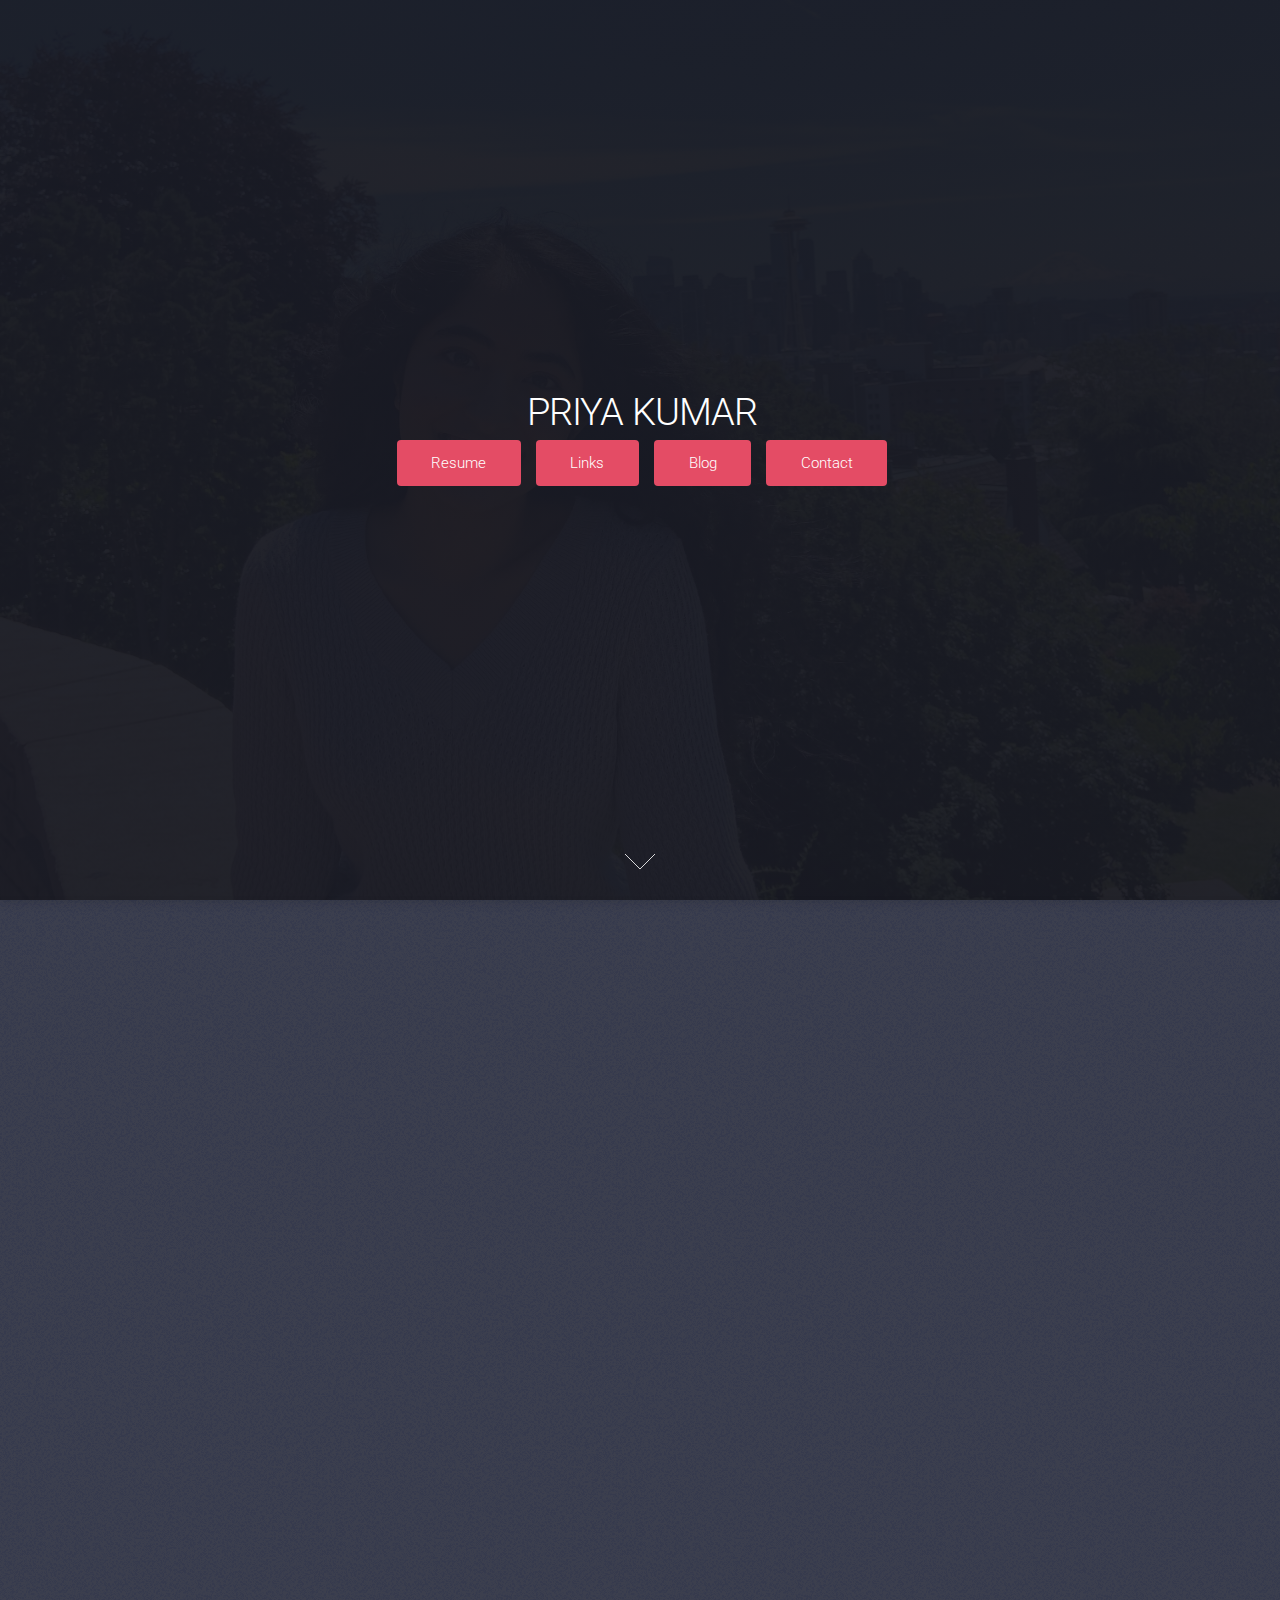
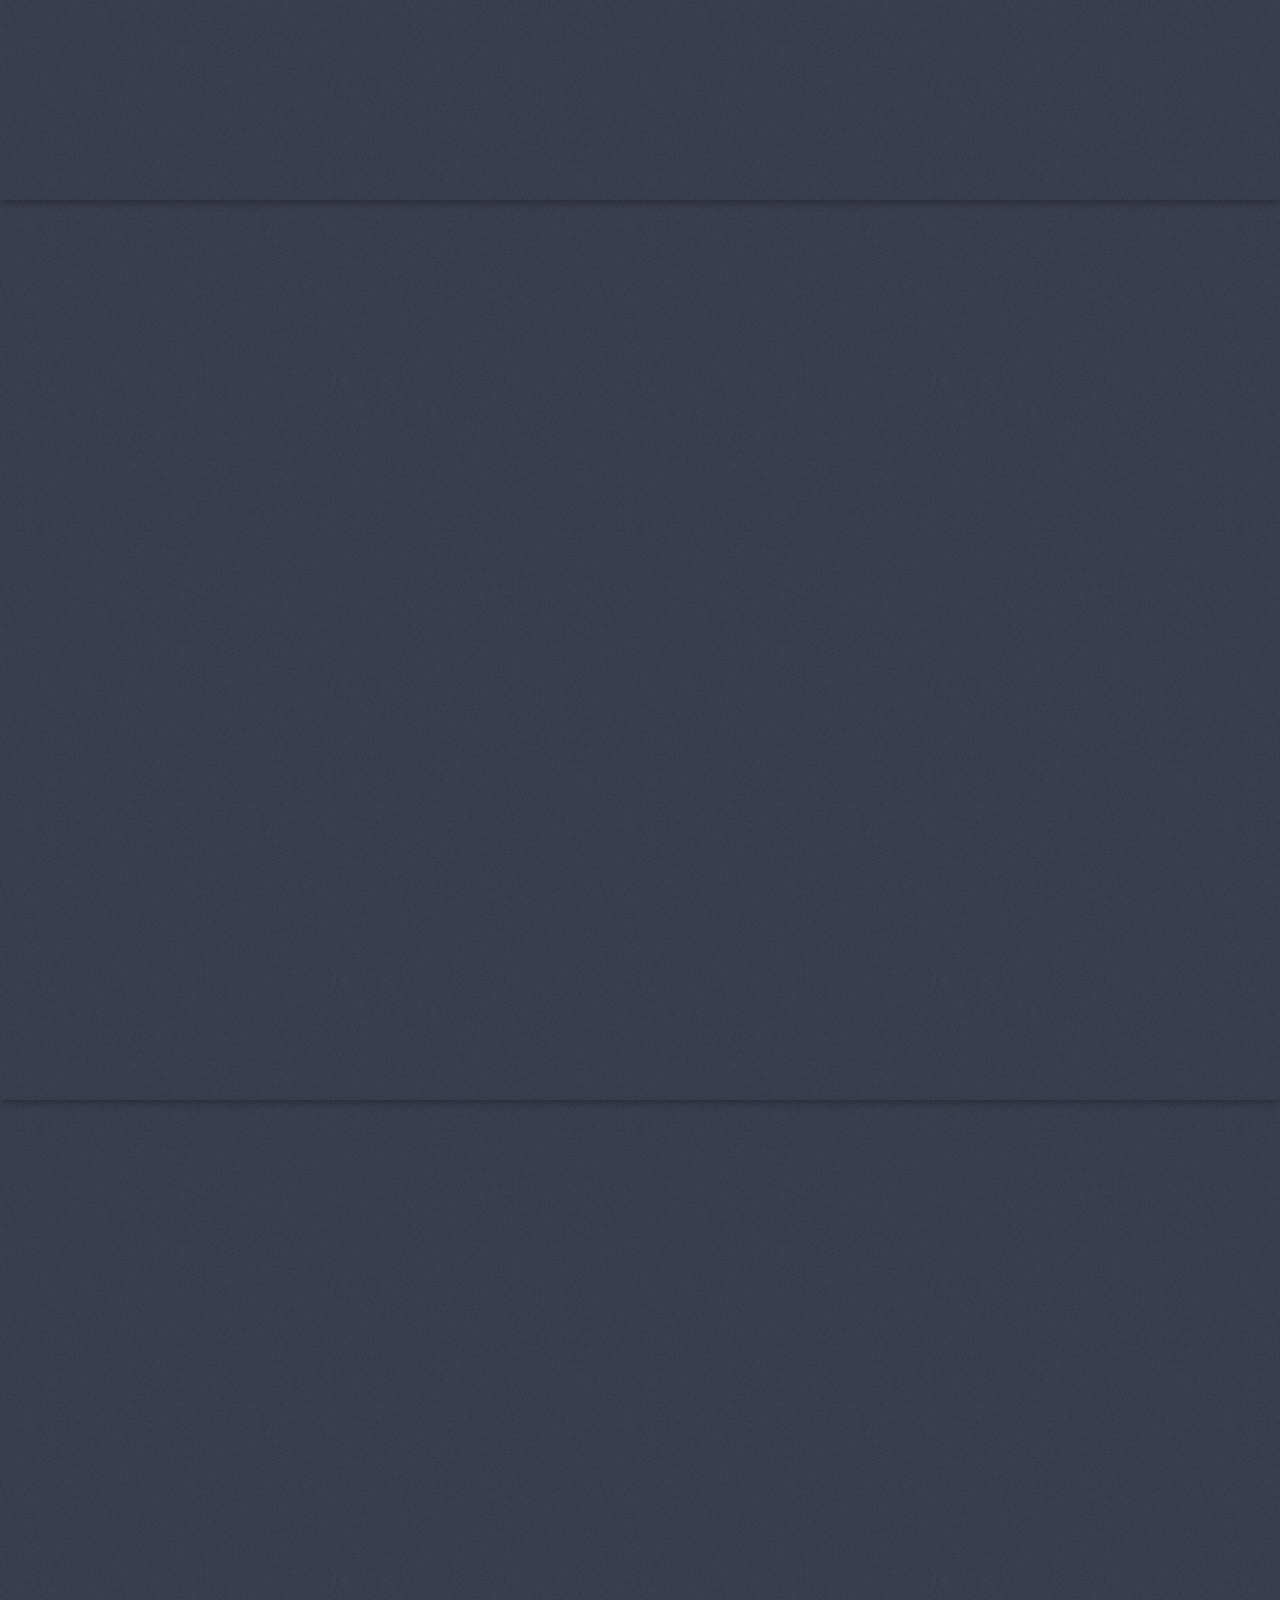
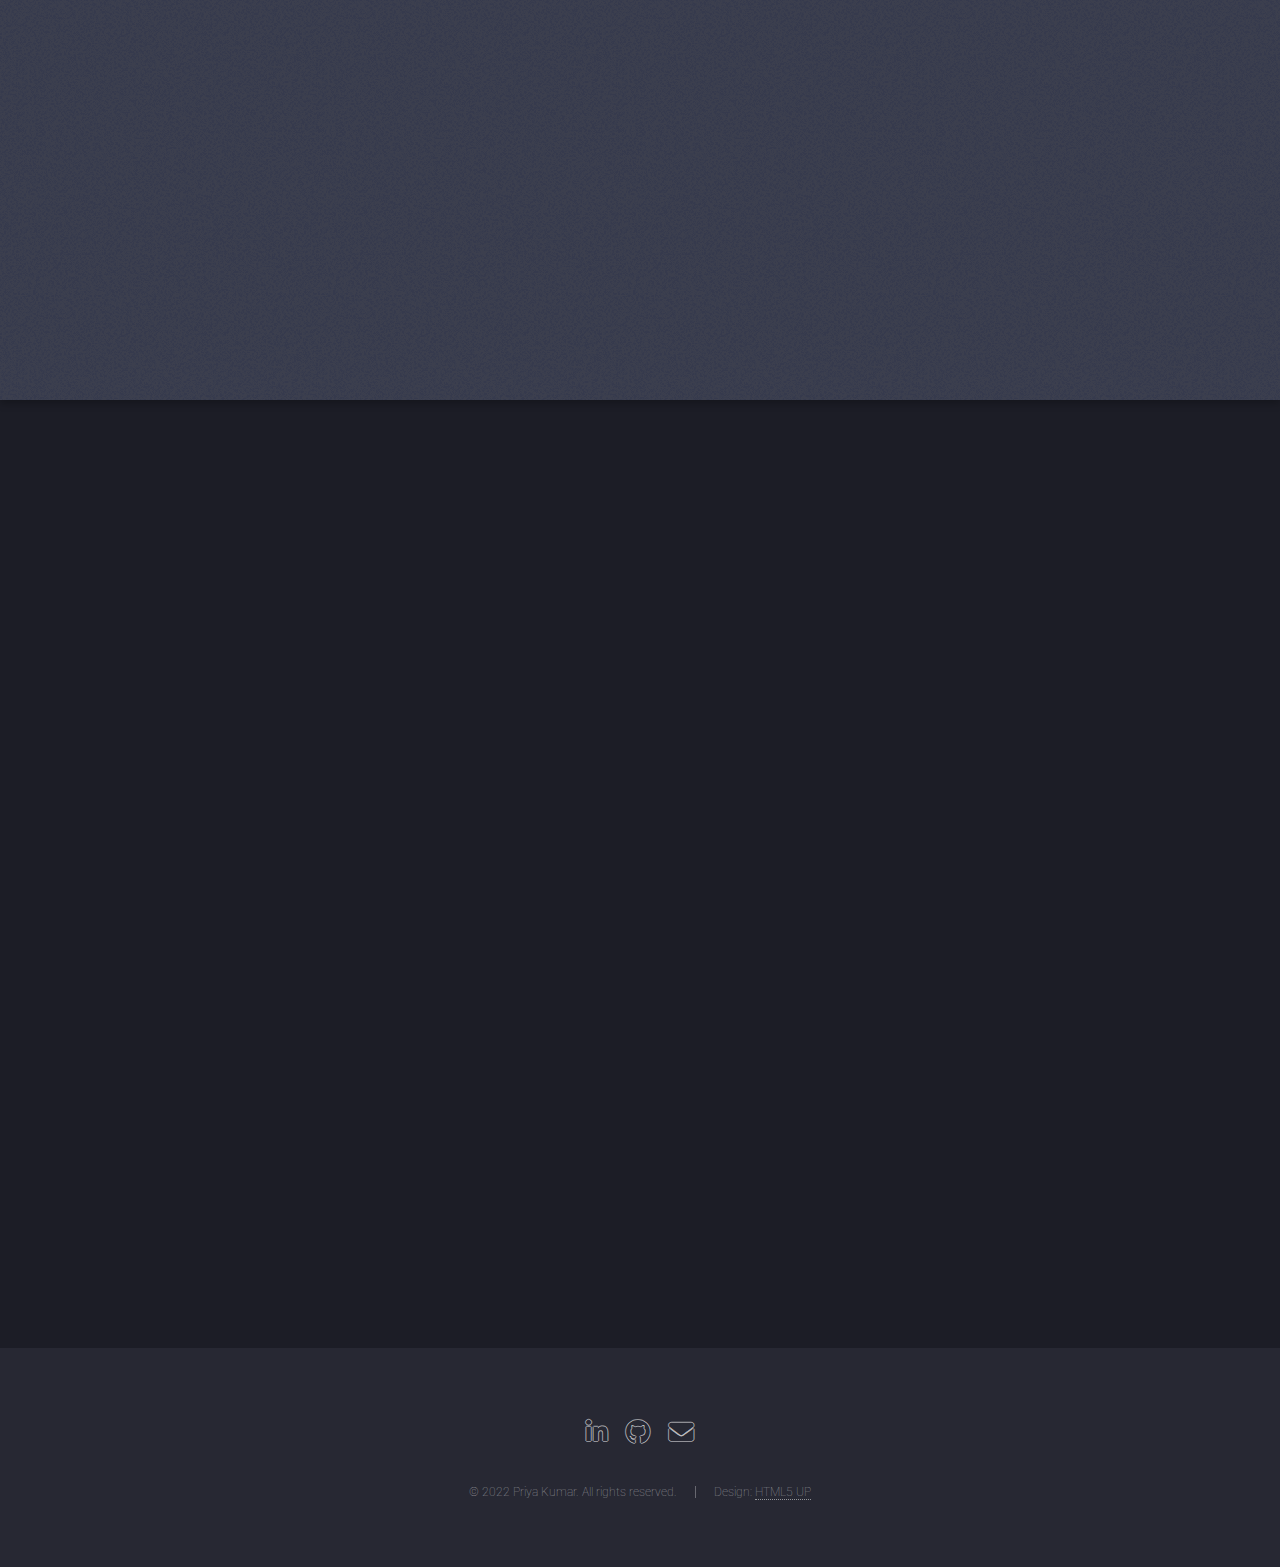
==== commit 03847bf4: "banner pic" ====
--- a/index.html
+++ b/index.html
@@ -6,7 +6,7 @@
 -->
 <html>
 	<head>
-		<title>Landed by HTML5 UP</title>
+		<title>Priya Kumar</title>
 		<meta charset="utf-8" />
 		<meta name="viewport" content="width=device-width, initial-scale=1, user-scalable=no" />
 		<link rel="stylesheet" href="assets/css/main.css" />
@@ -28,9 +28,9 @@
 						</header>
 						<!-- <span class="image"><img src="images/pic01.jpg" alt="" /></span> -->
 						<ul class="actions special">
-							<li><a href="no-sidebar.html" class="button primary">Resume</a></li>
-							<li><a href="no-sidebar.html" class="button primary">Links</a></li>
-							<li><a href="no-sidebar.html" class="button primary">Blog</a></li>
+							<li><a href="resume.html" class="button primary">Resume</a></li>
+							<li><a href="links.html" class="button primary">Links</a></li>
+							<li><a href="blog.html" class="button primary">Blog</a></li>
 							<li><a href="contact.html" class="button primary">Contact</a></li>
 						</ul>
 					</div>
@@ -167,19 +167,19 @@
 				</section> -->
 
 			<!-- Footer -->
-				<footer id="footer">
-					<ul class="icons">
-						<!-- <li><a href="#" class="icon brands alt fa-twitter"><span class="label">Twitter</span></a></li> -->
-						<!-- <li><a href="#" class="icon brands alt fa-facebook-f"><span class="label">Facebook</span></a></li> -->
-						<li><a href="https://www.linkedin.com/in/kumar-priya/" class="icon brands alt fa-linkedin-in"><span class="label">LinkedIn</span></a></li>
-						<!-- <li><a href="#" class="icon brands alt fa-instagram"><span class="label">Instagram</span></a></li> -->
-						<li><a href="https://github.com/prkuma" class="icon brands alt fa-github"><span class="label">GitHub</span></a></li>
-						<li><a href="thepriyakumar27@gmail.com" class="icon solid alt fa-envelope"><span class="label">Email</span></a></li>
-					</ul>
-					<ul class="copyright">
-						<li>&copy; 2022 Priya Kumar. All rights reserved.</li><li>Design: <a href="http://html5up.net">HTML5 UP</a></li>
-					</ul>
-				</footer>
+			<footer id="footer">
+				<ul class="icons">
+					<!-- <li><a href="#" class="icon brands alt fa-twitter"><span class="label">Twitter</span></a></li> -->
+					<!-- <li><a href="#" class="icon brands alt fa-facebook-f"><span class="label">Facebook</span></a></li> -->
+					<li><a href="https://www.linkedin.com/in/kumar-priya/" class="icon brands alt fa-linkedin-in"><span class="label">LinkedIn</span></a></li>
+					<!-- <li><a href="#" class="icon brands alt fa-instagram"><span class="label">Instagram</span></a></li> -->
+					<li><a href="https://github.com/prkuma" class="icon brands alt fa-github"><span class="label">GitHub</span></a></li>
+					<li><a href="contact.html" class="icon solid alt fa-envelope"><span class="label">Email</span></a></li>
+				</ul>
+				<ul class="copyright">
+					<li>&copy; 2022 Priya Kumar. All rights reserved.</li><li>Design: <a href="http://html5up.net">HTML5 UP</a></li>
+				</ul>
+			</footer>
 
 		</div>
 
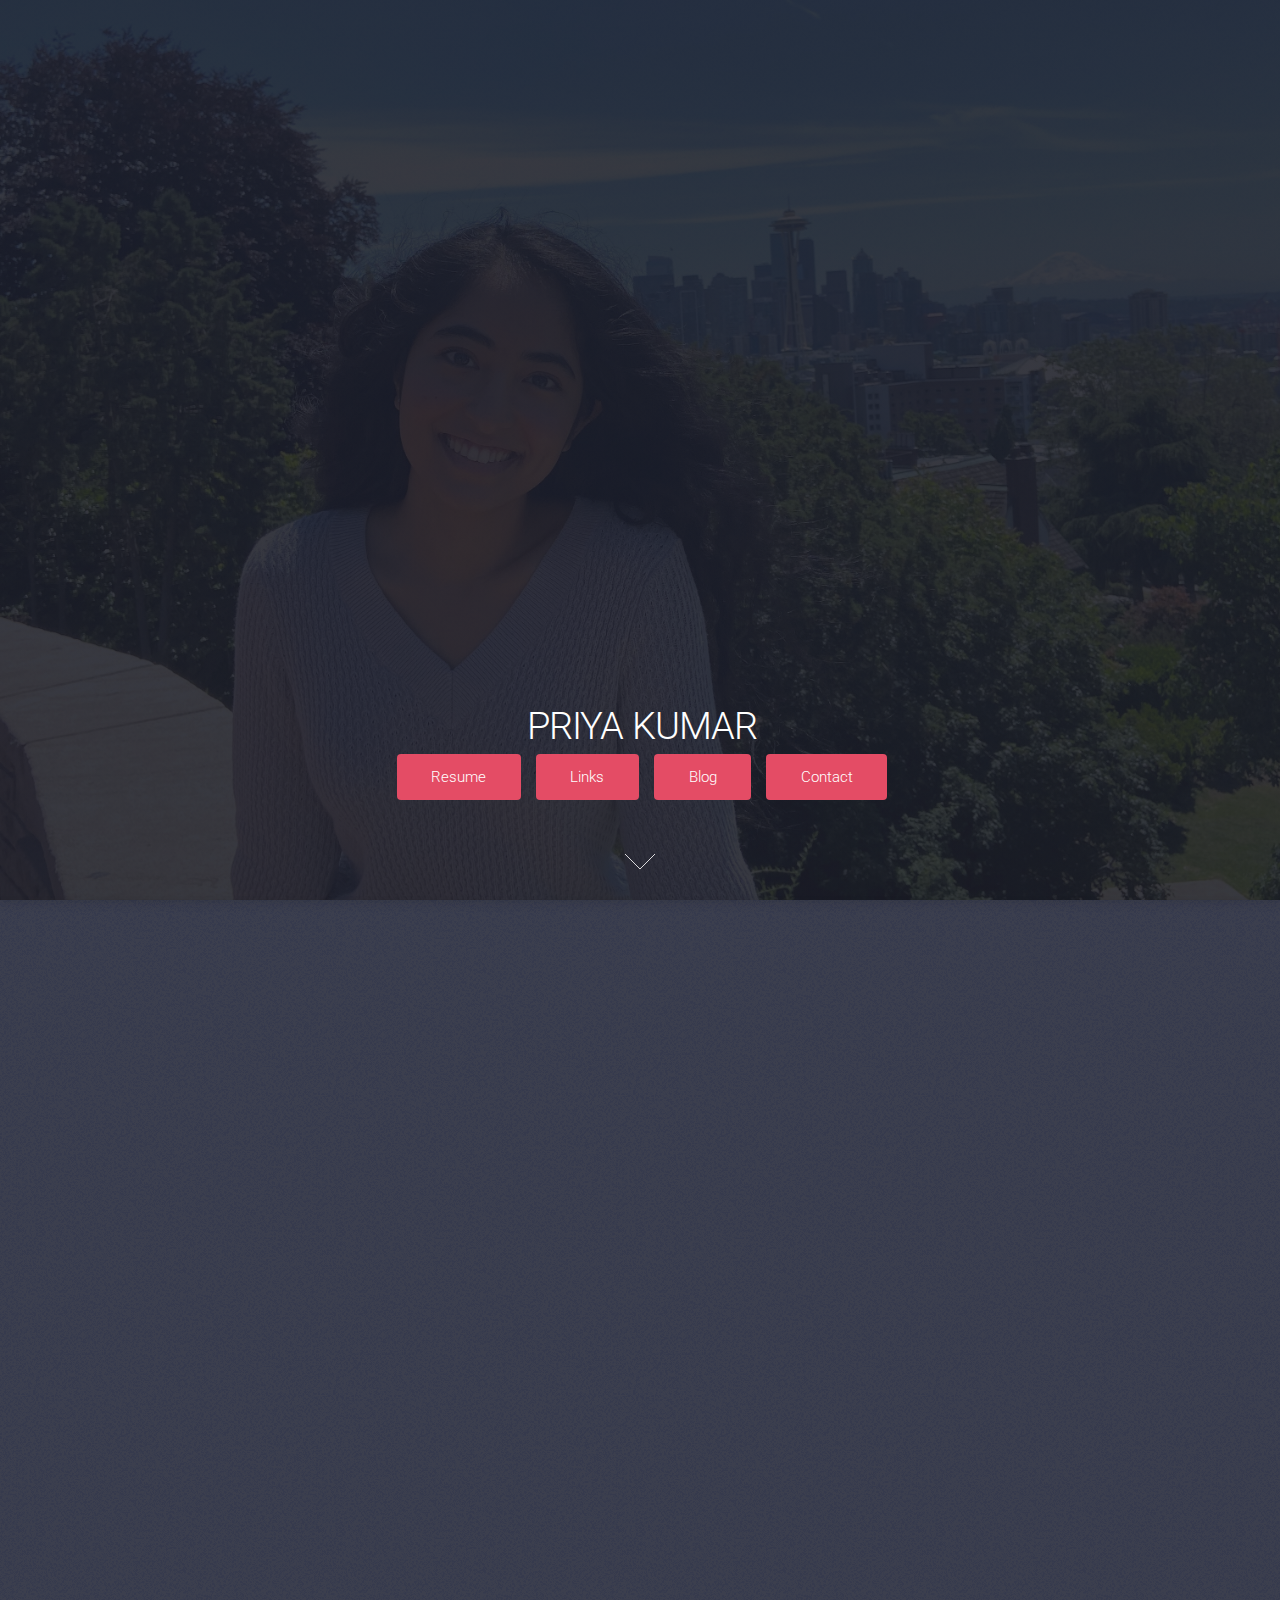
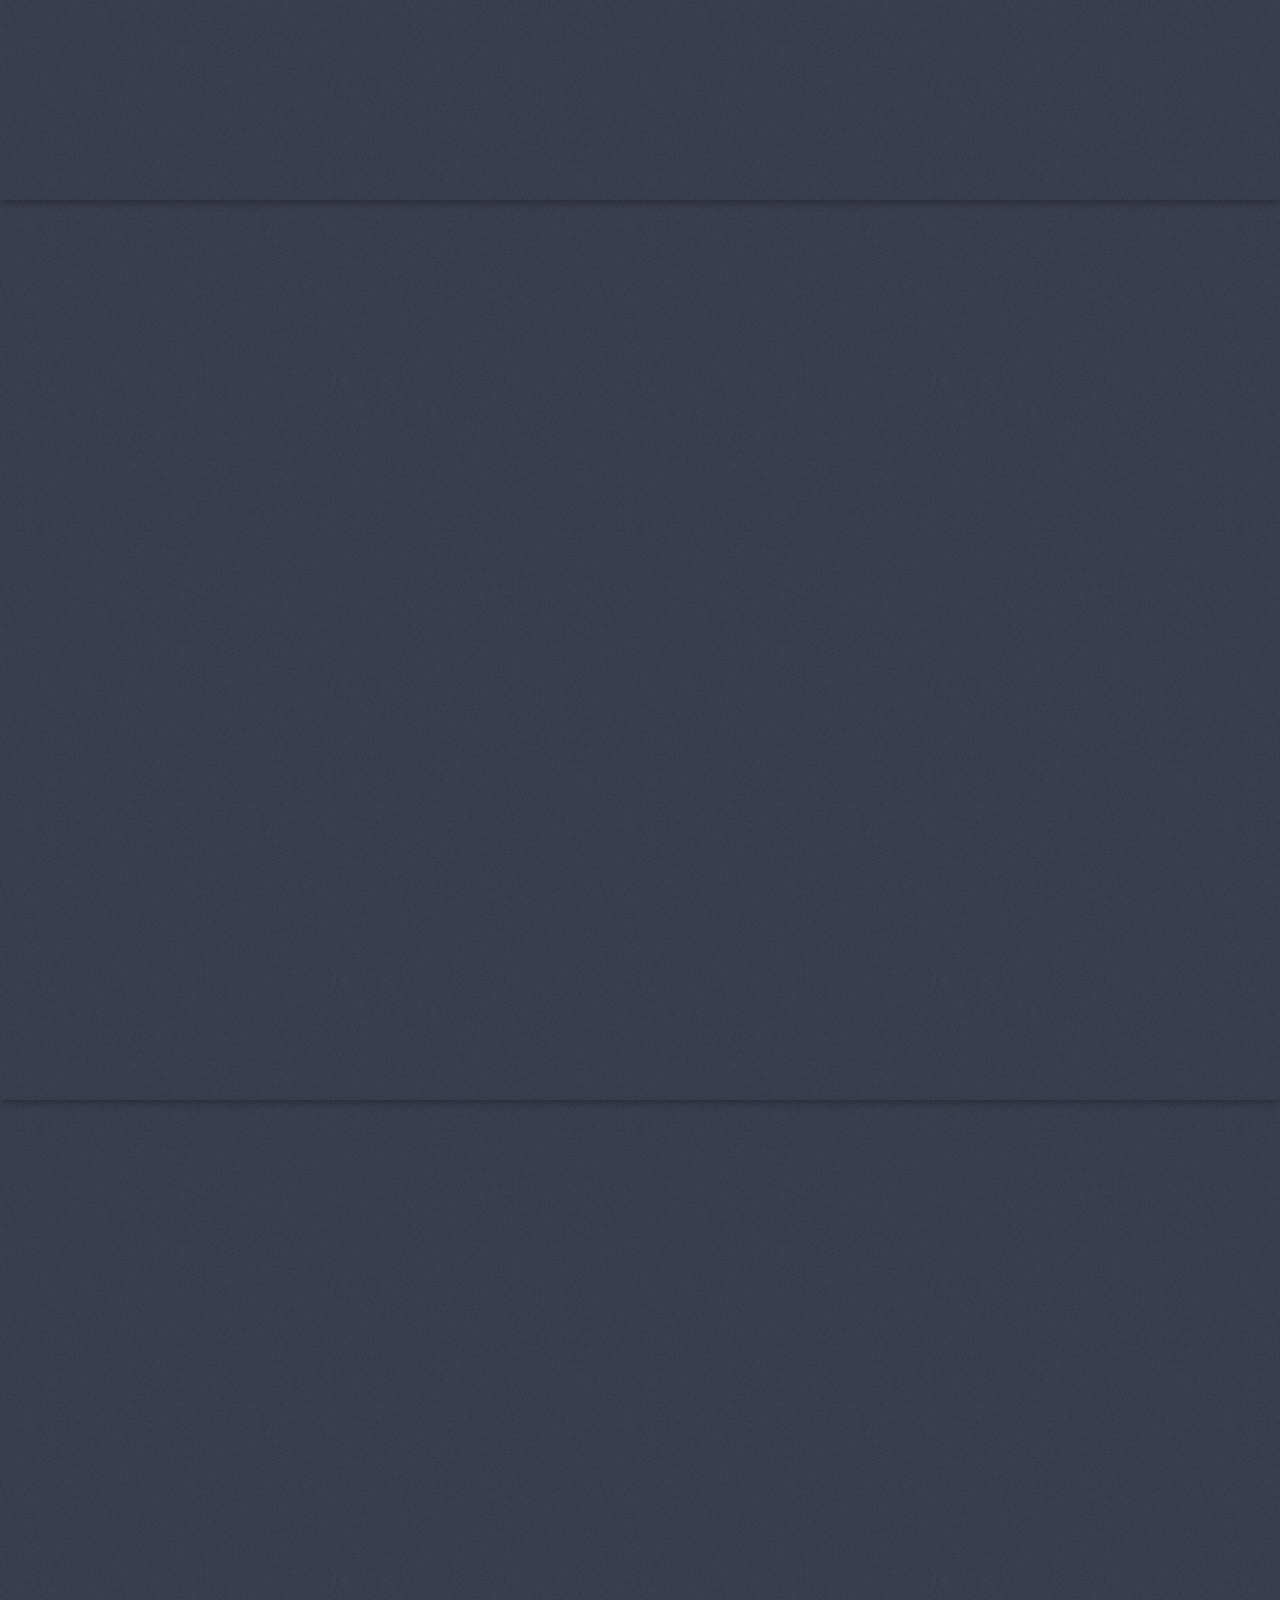
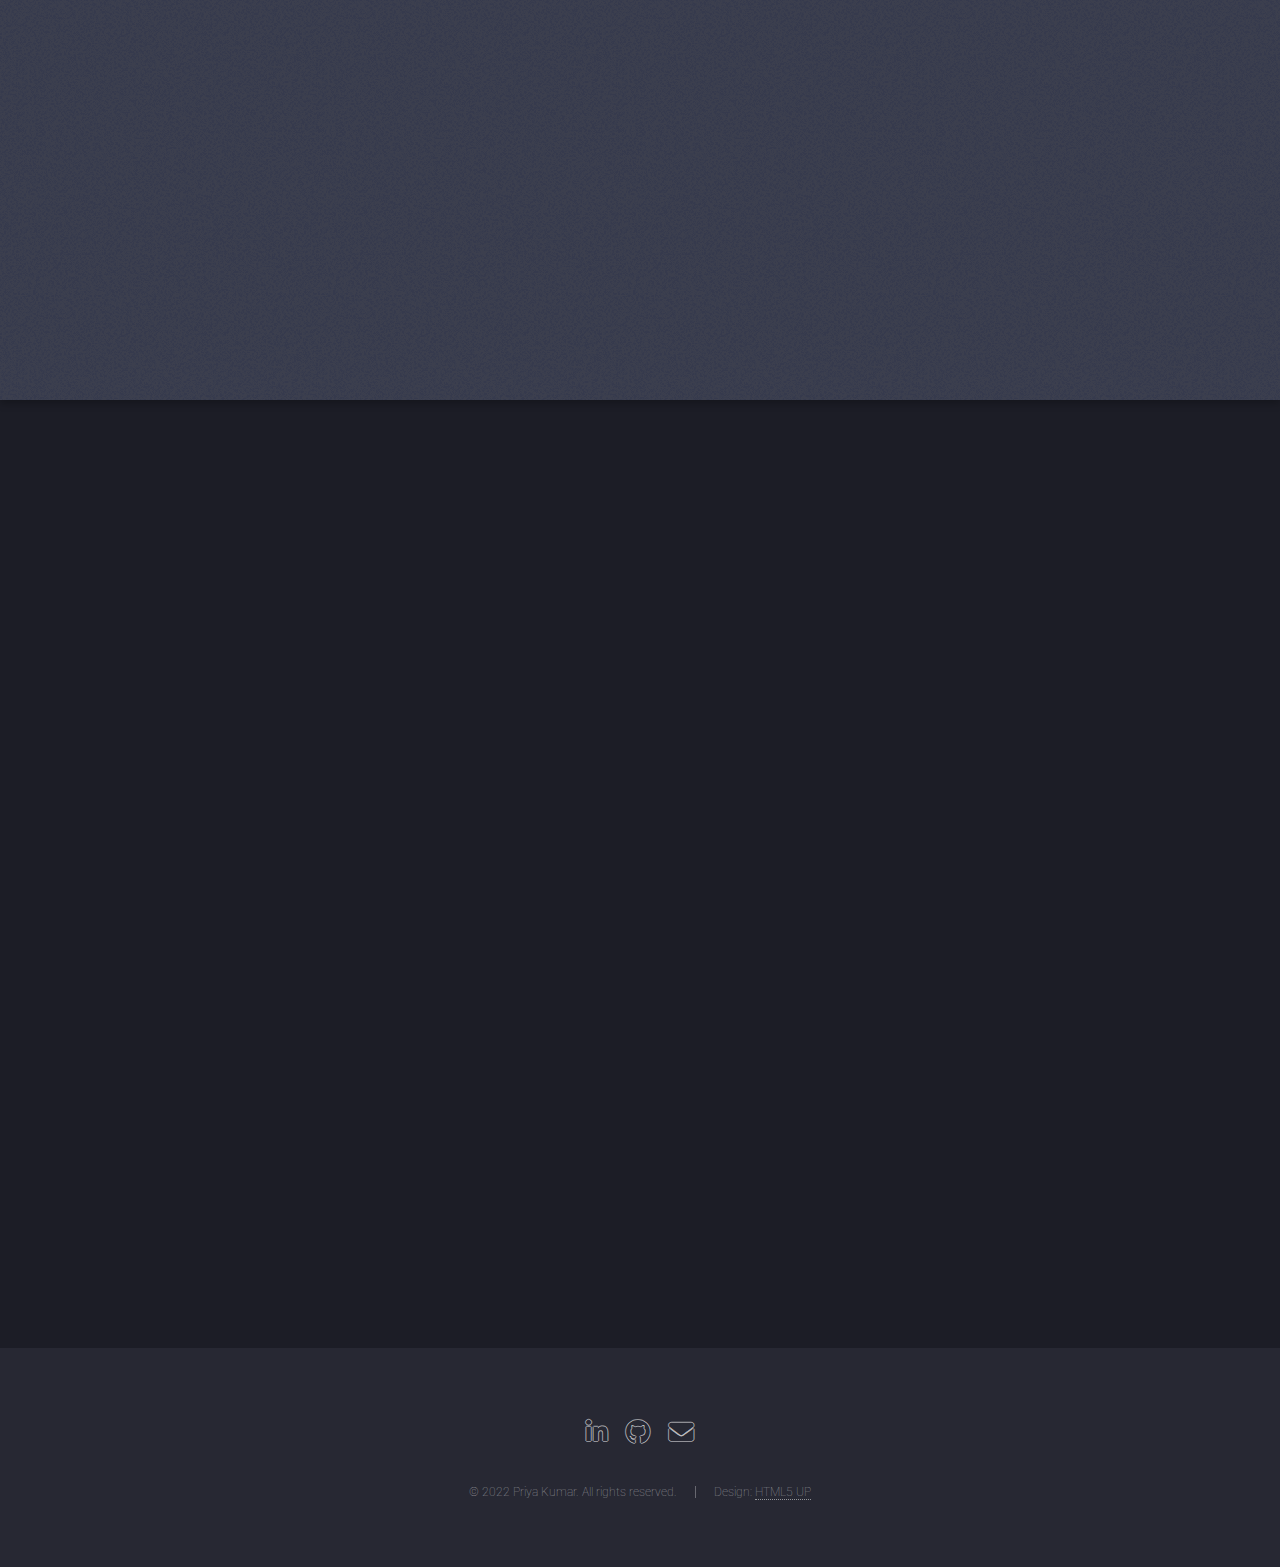
==== commit 8a14b4cb: "updated home page" ====
--- a/index.html
+++ b/index.html
@@ -50,18 +50,26 @@
 									</header>
 								</div>
 								<div class="col-4 col-12-medium">
-									<p>Feugiat accumsan lorem eu ac lorem amet sed accumsan donec.
-									Blandit orci porttitor semper. Arcu phasellus tortor enim mi
-									nisi praesent dolor adipiscing. Integer mi sed nascetur cep aliquet
-									augue varius tempus lobortis porttitor accumsan consequat
-									adipiscing lorem dolor.</p>
+									<p>My name is Priya Kumar and I am a bioengineering student with a focus on 
+									computer science and a minor in business at the Grainger College of Engineering 
+									at the University of Illinois at Urbana-Champaign.  I am an Engineering Ambassador,
+									James Scholar, a member of the Biomedical Engineering Society, and a member of
+									the Health Maker Lab 2021 co-hort at UIUC.  I am the Recruitment Manager on a
+									research study on chronic kidney disease and Vice President and Co-founder of a
+									chronic kidney disease prescreening startup called ProteCKD.  I am also a volunteer
+									at the Carle Foundation Hospital, on the National 4-H Young Alumni Advisory Committee,
+									and a Young Alumni Leader for the Washington State 4-H Teen Equity and Inclusion Task
+									Force.  I am also currently starting a research study about the impact of hands-on
+									STEM education among disadvantaged 7th graders in India.</p>
 								</div>
 								<div class="col-4 col-12-medium">
-									<p>Morbi enim nascetur et placerat lorem sed iaculis neque ante
-									adipiscing adipiscing metus massa. Blandit orci porttitor semper.
-									Arcu phasellus tortor enim mi mi nisi praesent adipiscing. Integer
-									mi sed nascetur cep aliquet augue varius tempus. Feugiat lorem
-									ipsum dolor nullam.</p>
+									<p>I hold an Associates Degree in Science from Skagit Valley College.  I completed
+									two Microsoft Software Developer Internships and a Harborview Injury Prevention and
+									Research Center Public Health Internship.  On a team, I engineered five remotely
+									operated vehicles (underwater robots) over the span of seven years, and competed in
+									four international competitions against university teams from over 18 countries.  I
+									have also taught and mentored peers and younger students in robotics and programming
+									in the US and India.</p>
 								</div>
 							</div>
 						</div>
@@ -77,7 +85,13 @@
 							<h2>Interdum amet non magna accumsan</h2>
 							<p>Nunc commodo accumsan eget id nisi eu col volutpat magna</p>
 						</header>
-						<p>Feugiat accumsan lorem eu ac lorem amet ac arcu phasellus tortor enim mi mi nisi praesent adipiscing. Integer mi sed nascetur cep aliquet augue varius tempus lobortis porttitor lorem et accumsan consequat adipiscing lorem.</p>
+						<p>Peers and mentors often tell me to just continue being myself because "you have a vibrant and
+						strong personality that shows up in the kind of positions you hold and the work you have done." 
+						I believe every success and failure is an opportunity to better myself and learn from others.  I
+						enjoy receiving and applying constructive criticism and value myself as a diligent leader, team
+						player, and problem solver.  I am constantly in search of new and challenging opportunities as I
+						work toward my goal of combining medicine, engineering, and entrepreneurship.  After graduation,
+						I plan to attend medical or graduate school to continue working toward this goal.</p>
 						<ul class="actions">
 							<li><a href="#" class="button">Learn More</a></li>
 						</ul>
@@ -93,7 +107,12 @@
 							<h2>Interdum felis blandit praesent sed augue</h2>
 							<p>Accumsan integer ultricies aliquam vel massa sapien phasellus</p>
 						</header>
-						<p>Feugiat accumsan lorem eu ac lorem amet ac arcu phasellus tortor enim mi mi nisi praesent adipiscing. Integer mi sed nascetur cep aliquet augue varius tempus lobortis porttitor lorem et accumsan consequat adipiscing lorem.</p>
+						<p>On a more personal note, I grew up in Washington State, not far from Seattle and British
+						Columbia, Canada.  I was raised in a culturally mixed, multigenerational, business-minded household
+						with my parents, brothers, and grandparents where we spoke Hindi, Japanese, English, and Punjabi.  
+						I am a proud Indian-Japanese-American who values family.  As a result, I also have many cultural
+						interests and am heavily involved in three cultural organizations.  Other than that, my interests
+						include artistic roller skating, traveling, and reading.</p>
 						<ul class="actions">
 							<li><a href="#" class="button">Learn More</a></li>
 						</ul>
--- a/assets/css/main.css
+++ b/assets/css/main.css
@@ -3312,7 +3312,7 @@
 
 /* Dropotron */
 
-	.dropotron {
+	/* .dropotron {
 		background: rgba(39, 40, 51, 0.965);
 		border-radius: 4px;
 		box-shadow: 0 0.075em 0.35em 0 rgba(0, 0, 0, 0.125);
@@ -3365,7 +3365,7 @@
 
 	body.landing .dropotron.level-0 {
 		margin-top: 0;
-	}
+	} */
 
 /* Header */
 
@@ -3449,6 +3449,9 @@
 					margin-left: 20em;
 				}
 
+
+/* Dropotron */
+
 	.dropotron {
 		text-align: left;
 		line-height: 2em;
@@ -3535,7 +3538,7 @@
 
 		#banner:after {
 			background-image: -moz-linear-gradient(top, rgba(23, 24, 32, 0.95), rgba(23, 24, 32, 0.95)), url("images/overlay.png");;
-			background-image: -webkit-linear-gradient(top, rgba(23, 24, 32, 0.95), rgba(23, 24, 32, 0.95)), url("images/overlay.png");;
+			background-image: -webkit-linear-gradient(top, rgba(23, 24, 32, 0.85), rgba(23, 24, 32, 0.85)), url("images/overlay.png");;
 			background-image: -ms-linear-gradient(top, rgba(23, 24, 32, 0.95), rgba(23, 24, 32, 0.95)), url("images/overlay.png");;
 			background-image: linear-gradient(top, rgba(23, 24, 32, 0.95), rgba(23, 24, 32, 0.95)), url("images/overlay.png");;
 			content: '';
@@ -3554,7 +3557,7 @@
 			padding: 6em;
 			position: relative;
 			text-align: center;
-			vertical-align: middle;
+			vertical-align: bottom;
 			z-index: 1;
 		}
 
